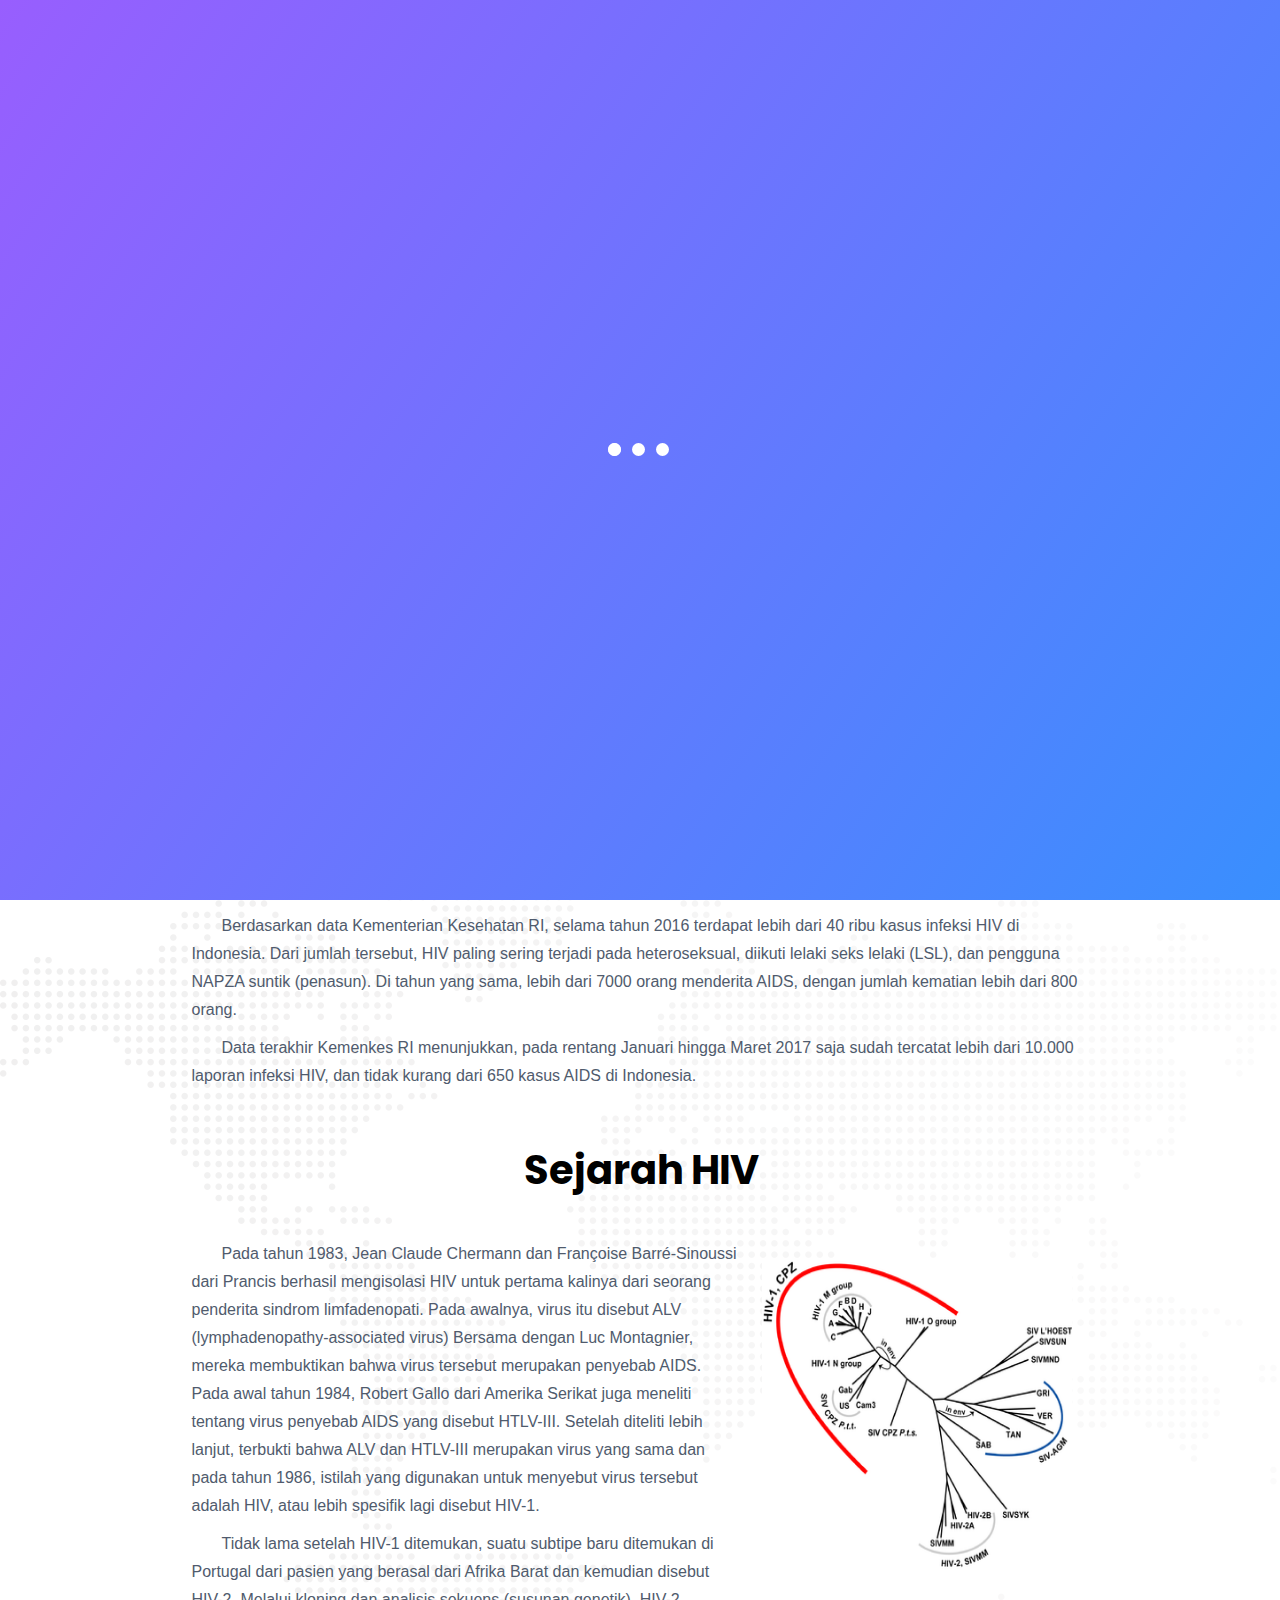
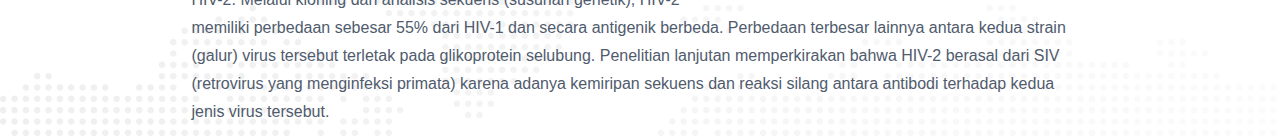
==== index-2.html @ 370ec23b "yo" ====
<!DOCTYPE html>
<html lang="en">

<head>
    <meta charset="UTF-8">
    <meta name="viewport" content="width=device-width, initial-scale=1.0">
    <meta http-equiv="X-UA-Compatible" content="ie=edge">
    <!-- fonts -->
    <link href="https://fonts.googleapis.com/css?family=Poppins&display=swap" rel="stylesheet">
    <link href="https://fonts.googleapis.com/css?family=Montserrat:500&display=swap" rel="stylesheet">
    <link href="https://fonts.googleapis.com/css?family=Montserrat:400&display=swap" rel="stylesheet">
    <link href="https://fonts.googleapis.com/css?family=Montserrat:450&display=swap" rel="stylesheet">
    <!-- css -->
    <link rel="stylesheet" href="css/navbar.css">
    <link rel="stylesheet" href="css/hiv.css">
    <link rel="stylesheet" href="css/animate.css">
    <link rel="stylesheet" href="css/aos.css">
    <link rel="stylesheet" href="https://cdnjs.cloudflare.com/ajax/libs/font-awesome/5.11.2/css/all.css">

    <title>AIDScare - HIV/AIDS</title>
</head>

<body>

    <!-- pageloader -->
    <div class="page-loader">
        <div class="lds-ellipsis">
            <div></div>
            <div></div>
            <div></div>
            <div></div>
        </div>
    </div>
    <!-- end pageloader -->

    <nav>
        <h4>AIDScare</h4>

        <div class="hamburger">
            <div class="line"></div>
            <div class="line"></div>
            <div class="line"></div>
        </div>

        <div class="nav-wrapper">

            <ul>
                <div class="nav-inside-wrapper"></div>
                <li><a href="index.html">Home</a></li>
                <li><a href="index-2.html" class="active">HIV</a></li>
                <li><a href="">Penularan</a></li>
                <li><a href="">Pencegahan</a></li>
                <li><a href="">Tentang</a></li>
                <li class="list-donate"><a href="" class="donate">Donate</a></li>
            </ul>
        </div>
    </nav>


    <!-- container -->


    <div class="container-f">
        <section class="pengertian">

            <h1>Apa itu HIV ?</h1>

            <div class="img-wrapper">
                <div class="ins-wrap">
                    <img src="img/hiv-icon.png">
                </div>
            </div>
            <div class="break"></div>

            
            <p class="indent">
                HIV (human immunodeficiency virus) adalah virus yang merusak sistem kekebalan tubuh, dengan menginfeksi
                dan menghancurkan sel CD4. Semakin banyak sel CD4 yang dihancurkan, kekebalan tubuh akan semakin lemah,
                sehingga rentan diserang berbagai penyakit.
            </p>
            <p>
                Infeksi HIV yang tidak segera ditangani akan berkembang menjadi kondisi serius yang disebut AIDS
                (Acquired Immune Deficiency Syndrome). AIDS adalah stadium akhir dari infeksi virus HIV. Pada tahap ini,
                kemampuan tubuh untuk melawan infeksi sudah hilang sepenuhnya.
            </p>
            <p>
                Sampai saat ini belum ada obat untuk menangani HIV dan AIDS. Akan tetapi, ada obat untuk memperlambat
                perkembangan penyakit tersebut, dan dapat meningkatkan harapan hidup penderita.
            </p>

            <p class="boldr">Tipe HIV</p>

            <p class="indent">
                Virus HIV terbagi menjadi 2 tipe utama, yaitu HIV-1 dan HIV-2. Masing-masing tipe terbagi lagi menjadi
                beberapa subtipe. Pada banyak kasus, infeksi HIV disebabkan oleh HIV-1, 90% di antaranya adalah HIV-1
                subtipe M. Sedangkan HIV-2 diketahui hanya menyerang sebagian kecil individu, terutama di Afrika Barat.
                Infeksi HIV dapat disebabkan oleh lebih dari 1 subtipe virus, terutama bila seseorang tertular lebih
                dari 1 orang. Kondisi ini disebut dengan superinfeksi. Meski kondisi ini hanya terjadi kurang dari 4%
                penderita HIV, risiko superinfeksi cukup tinggi pada 3 tahun pertama setelah terinfeksi.
            </p>

            <p class="boldr">HIV dan AIDS di Indonesia</p>

            <p class="indent">
                Berdasarkan data Kementerian Kesehatan RI, selama tahun 2016 terdapat lebih dari 40 ribu kasus infeksi
                HIV di Indonesia. Dari jumlah tersebut, HIV paling sering terjadi pada heteroseksual, diikuti lelaki
                seks lelaki (LSL), dan pengguna NAPZA suntik (penasun). Di tahun yang sama, lebih dari 7000 orang
                menderita AIDS, dengan jumlah kematian lebih dari 800 orang.
            </p>
            <p class="indent">
                Data terakhir Kemenkes RI menunjukkan, pada rentang Januari hingga Maret 2017 saja sudah tercatat lebih
                dari 10.000 laporan infeksi HIV, dan tidak kurang dari 650 kasus AIDS di Indonesia.
            </p>

            <!-- part 2 -->

            <h1>Sejarah HIV</h1>

            <div class="img-wrapper">
                <div class="ins-wrap">
                    <img src="img/hiv2-icon.png">
                </div>
            </div>
            <div class="break"></div>

            <p class="indent">
                Pada tahun 1983, Jean Claude Chermann dan Françoise Barré-Sinoussi dari Prancis berhasil mengisolasi HIV
                untuk pertama kalinya dari seorang penderita sindrom limfadenopati. Pada awalnya, virus itu disebut
                ALV (lymphadenopathy-associated virus) Bersama dengan Luc Montagnier, mereka membuktikan bahwa virus
                tersebut merupakan penyebab AIDS. Pada awal tahun 1984, Robert Gallo dari Amerika Serikat juga
                meneliti tentang virus penyebab AIDS yang disebut HTLV-III. Setelah diteliti lebih lanjut,
                terbukti bahwa ALV dan HTLV-III merupakan virus yang sama dan pada tahun 1986, istilah yang digunakan
                untuk menyebut virus tersebut adalah HIV, atau lebih spesifik lagi disebut HIV-1.
            </p>

            <p class="indent">
                Tidak lama setelah HIV-1 ditemukan, suatu subtipe baru ditemukan di Portugal dari pasien yang berasal
                dari Afrika Barat dan kemudian disebut HIV-2. Melalui kloning dan analisis sekuens (susunan genetik),
                HIV-2 memiliki perbedaan sebesar 55% dari HIV-1 dan secara antigenik berbeda. Perbedaan terbesar
                lainnya antara kedua strain (galur) virus tersebut terletak pada glikoprotein selubung. Penelitian
                lanjutan memperkirakan bahwa HIV-2 berasal dari SIV (retrovirus yang menginfeksi primata) karena adanya
                kemiripan sekuens dan reaksi silang antara antibodi terhadap kedua jenis virus tersebut.
            </p>

        </section>
    </div>

    <!-- end of container -->




    <script src="https://code.jquery.com/jquery-3.4.1.js"
        integrity="sha256-WpOohJOqMqqyKL9FccASB9O0KwACQJpFTUBLTYOVvVU=" crossorigin="anonymous"></script>
    <!--  michalsnik github animation-->
    <script src="js/aos.js"></script>
    <!-- end michalsnik github animation -->
    <script src="js/script.js"></script>
    <!-- MY JS -->
    <script src="js/navbar.js"></script>
    <script>
        imageload('img', 2, function () {
        });

    </script>

</body>

</html>
---- css/navbar.css ----
/* http://meyerweb.com/eric/tools/css/reset/ 
   v2.0 | 20110126
   License: none (public domain)
*/
html,
body,
div,
span,
applet,
object,
iframe,
h1,
h2,
h3,
h4,
h5,
h6,
p,
blockquote,
pre,
a,
abbr,
acronym,
address,
big,
cite,
code,
del,
dfn,
em,
img,
ins,
kbd,
q,
s,
samp,
small,
strike,
strong,
sub,
sup,
tt,
var,
b,
u,
i,
center,
dl,
dt,
dd,
ol,
ul,
li,
fieldset,
form,
label,
legend,
table,
caption,
tbody,
tfoot,
thead,
tr,
th,
td,
article,
aside,
canvas,
details,
embed,
figure,
figcaption,
footer,
header,
hgroup,
menu,
nav,
output,
ruby,
section,
summary,
time,
mark,
audio,
video {
  margin: 0;
  padding: 0;
  border: 0;
  font-size: 100%;
  font: inherit;
  vertical-align: baseline;
}

/* HTML5 display-role reset for older browsers */
article,
aside,
details,
figcaption,
figure,
footer,
header,
hgroup,
menu,
nav,
section {
  display: block;
}

body {
  line-height: 1;
}

ol,
ul {
  list-style: none;
}

blockquote,
q {
  quotes: none;
}

blockquote:before,
blockquote:after,
q:before,
q:after {
  content: '';
  content: none;
}

table {
  border-collapse: collapse;
  border-spacing: 0;
}

* {
  -webkit-box-sizing: border-box;
          box-sizing: border-box;
}

body {
  width: 100vw;
  height: 100%;
  overflow-x: hidden;
}

nav {
  position: relative;
  overflow: hidden;
  padding: 0 100px;
  width: 100%;
  height: 60px;
  -webkit-box-shadow: 0px 1px 4px 4px rgba(0, 0, 0, 0.2);
          box-shadow: 0px 1px 4px 4px rgba(0, 0, 0, 0.2);
  background: linear-gradient(120deg, #9253ff, #418BFE);
  z-index: 1;
}

nav h4 {
  display: inline-block;
  float: left;
  height: 100%;
  width: auto;
  padding: 0 50px;
  color: #2C3E50;
  font-family: Poppins, sans-serif;
  font-size: 20px;
  font-weight: 700;
  line-height: 60px;
  position: relative;
}

nav h4::after {
  content: '';
  position: absolute;
  background-color: rgba(255, 255, 255, 0.5);
  right: 0px;
  top: 10px;
  bottom: 10px;
  width: 1px;
}

nav ul {
  display: inline-block;
  width: auto;
  float: right;
  height: 100%;
  overflow: hidden;
}

nav ul li {
  list-style: none;
  display: inline-block;
  width: auto;
  height: 100%;
  padding: 0 22.5px;
  margin-right: 5px;
}

nav ul li a {
  position: relative;
  display: block;
  text-decoration: none;
  line-height: 60px;
  text-align: center;
  font-family: 'Poppins', sans-serif;
  font-size: 16.2px;
  font-weight: 500;
  line-height: 60px;
  color: rgba(248, 248, 255, 0.99);
}

nav ul li a.donate {
  background: -webkit-gradient(linear, left top, right top, from(#AA0FE7), to(#3819AC));
  background: linear-gradient(90deg, #AA0FE7, #3819AC);
  width: 120px;
  height: 45px;
  line-height: 45px;
  border-radius: 30px;
}

nav ul li.list-donate:hover a.donate {
  background: -webkit-gradient(linear, left top, right top, from(#AA0FE7), color-stop(#a10ddb), to(#8e09c2));
  background: linear-gradient(90deg, #AA0FE7, #a10ddb, #8e09c2);
}

nav ul li:hover a:not(.donate)::after {
  content: '';
  position: absolute;
  bottom: 10px;
  left: 50%;
  -webkit-transform: translateX(-50%);
          transform: translateX(-50%);
  width: 10px;
  height: 1px;
  border-bottom: 2px dotted white;
}

nav ul li a.active::after {
  content: '';
  position: absolute;
  bottom: 10px;
  left: 50%;
  -webkit-transform: translateX(-50%);
          transform: translateX(-50%);
  width: 10px;
  height: 1px;
  border-bottom: 2px dotted white;
}

.hamburger {
  display: none;
}

@media (max-width: 1183px) {
  nav {
    padding: 0 3%;
  }
  nav ul {
    margin-right: 3%;
  }
  nav ul li {
    margin-right: 0px;
  }
}

@media (max-width: 1014px) {
  nav {
    padding: 0 1%;
  }
  nav ul {
    margin-right: 1%;
  }
}

@media (max-width: 960px) {
  nav {
    padding: 0 5%;
    overflow: visible;
    position: static;
  }
  nav .nav-wrapper {
    z-index: 1;
    -webkit-transition: 1s;
    transition: 1s;
    position: fixed;
    top: 0px;
    bottom: 0px;
    right: 0px;
    left: 100%;
    background-color: white;
  }
  nav .nav-inside-wrapper {
    z-index: 1;
    -webkit-transition: 1s;
    transition: 1s;
    position: fixed;
    top: 0px;
    bottom: 0px;
    right: 0px;
    left: 0px;
    background-color: white;
  }
  nav ul {
    overflow: visible;
    margin-right: 0px;
    padding: 0px;
    background-color: white;
    height: auto;
    left: 0px;
    right: 0px;
    top: 50%;
    padding-bottom: 10px;
    -webkit-transform: translateY(-50%);
            transform: translateY(-50%);
    position: absolute;
  }
  nav ul li {
    display: block;
    margin-right: 0px;
    padding: 0px;
  }
  nav ul li a {
    color: black;
  }
  nav ul li:hover a:not(.donate)::after {
    content: '';
    position: absolute;
    bottom: 10px;
    left: 50%;
    -webkit-transform: translateX(-50%);
            transform: translateX(-50%);
    width: 10px;
    height: 1px;
    border-bottom: 2px dotted black;
  }
  .list-donate {
    display: block;
    text-align: center;
  }
  .list-donate a {
    text-align: center;
    margin: auto;
    color: white;
  }
  /* hamburger */
  .hamburger {
    display: block;
    width: 50px;
    height: 50px;
    border: 0px solid white;
    position: absolute;
    z-index: 2;
    right: 10px;
    top: 5px;
    cursor: pointer;
    -webkit-transition: 0s;
    transition: 0s;
    opacity: 1;
  }
  .hamburger .line {
    display: block;
    width: 50%;
    height: 1px;
    background-color: rgba(90, 90, 90, 0.9);
    margin-top: 7px;
    margin-left: auto;
    margin-right: auto;
    position: absolute;
    left: 25%;
    -webkit-transition: 1s;
    -webkit-transition: 0.5s;
    transition: 0.5s;
  }
  .line:first-of-type {
    top: 7px;
  }
  .line:nth-of-type(2) {
    opacity: 1;
    -webkit-transition: 1s;
    transition: 1s;
    top: 15px;
  }
  .line:last-of-type {
    top: 24px;
  }
}

@media (max-width: 500px) {
  .hamburger {
    right: 5px;
  }
  nav {
    padding: 0px;
  }
  nav h4 {
    padding-left: 0px;
    margin-left: 15px;
  }
  nav h4::after {
    content: '';
    display: none;
  }
}

.page-loader {
  position: fixed;
  z-index: 3;
  left: 0px;
  right: 0px;
  top: 0px;
  bottom: 0px;
  background: linear-gradient(125deg, #985EFE, #398FFE);
}

.lds-ellipsis {
  display: inline-block;
  position: relative;
  width: 80px;
  height: 80px;
  position: absolute;
  top: 50%;
  left: 50%;
  -webkit-transform: translate(-50%, -50%);
          transform: translate(-50%, -50%);
}

.lds-ellipsis div {
  position: absolute;
  top: 33px;
  width: 13px;
  height: 13px;
  border-radius: 50%;
  background: #fff;
  -webkit-animation-timing-function: cubic-bezier(0, 1, 1, 0);
          animation-timing-function: cubic-bezier(0, 1, 1, 0);
}

.lds-ellipsis div:nth-child(1) {
  left: 8px;
  -webkit-animation: lds-ellipsis1 0.6s infinite;
          animation: lds-ellipsis1 0.6s infinite;
}

.lds-ellipsis div:nth-child(2) {
  left: 8px;
  -webkit-animation: lds-ellipsis2 0.6s infinite;
          animation: lds-ellipsis2 0.6s infinite;
}

.lds-ellipsis div:nth-child(3) {
  left: 32px;
  -webkit-animation: lds-ellipsis2 0.6s infinite;
          animation: lds-ellipsis2 0.6s infinite;
}

.lds-ellipsis div:nth-child(4) {
  left: 56px;
  -webkit-animation: lds-ellipsis3 0.6s infinite;
          animation: lds-ellipsis3 0.6s infinite;
}

@-webkit-keyframes lds-ellipsis1 {
  0% {
    -webkit-transform: scale(0);
            transform: scale(0);
  }
  100% {
    -webkit-transform: scale(1);
            transform: scale(1);
  }
}

@keyframes lds-ellipsis1 {
  0% {
    -webkit-transform: scale(0);
            transform: scale(0);
  }
  100% {
    -webkit-transform: scale(1);
            transform: scale(1);
  }
}

@-webkit-keyframes lds-ellipsis3 {
  0% {
    -webkit-transform: scale(1);
            transform: scale(1);
  }
  100% {
    -webkit-transform: scale(0);
            transform: scale(0);
  }
}

@keyframes lds-ellipsis3 {
  0% {
    -webkit-transform: scale(1);
            transform: scale(1);
  }
  100% {
    -webkit-transform: scale(0);
            transform: scale(0);
  }
}

@-webkit-keyframes lds-ellipsis2 {
  0% {
    -webkit-transform: translate(0, 0);
            transform: translate(0, 0);
  }
  100% {
    -webkit-transform: translate(24px, 0);
            transform: translate(24px, 0);
  }
}

@keyframes lds-ellipsis2 {
  0% {
    -webkit-transform: translate(0, 0);
            transform: translate(0, 0);
  }
  100% {
    -webkit-transform: translate(24px, 0);
            transform: translate(24px, 0);
  }
}
/*# sourceMappingURL=navbar.css.map */
---- css/hiv.css ----
.container-f {
  width: 100%;
  height: auto;
  background-image: url(../img/map.png);
  padding: 10px 15px;
  padding-top: 50px;
  margin-top: 50px;
  padding-left: 18px;
}

.container-f .pengertian {
  margin: auto;
  width: 900px;
  height: auto;
}

.container-f .img-wrapper:nth-of-type(odd) {
  float: right;
}

.container-f .img-wrapper:nth-of-type(even) {
  float: left;
}

.container-f .img-wrapper {
  width: 350px;
  height: 350px;
  position: relative;
  overflow: hidden;
  margin-bottom: 17px;
}

.container-f .img-wrapper img {
  position: absolute;
  display: block;
  width: 310px;
  height: 310px;
  left: 50%;
  top: 50%;
  -webkit-transform: translate(-50%, -50%);
          transform: translate(-50%, -50%);
}

.container-f .img-wrapper:last-of-type {
  padding-right: 30px;
}

.container-f .img-wrapper:last-of-type img {
  width: 300px;
  height: 300px;
}

.container-f h1 {
  font-family: 'Poppins', sans-serif;
  font-size: 40px;
  font-weight: 700;
  line-height: 60px;
  text-align: center;
  margin-bottom: 40px;
}

.container-f h1:last-of-type {
  margin-top: 50px;
}

.container-f p {
  font-family: 'Lucida Sans', 'Lucida Sans Regular', 'Lucida Grande', 'Lucida Sans Unicode', Geneva, Verdana, sans-serif;
  font-size: 16px;
  line-height: 28px;
  text-align: left;
  color: #505b6d;
  display: block;
  margin-top: 10px;
}

.container-f p:first-of-type {
  margin-top: 20px;
}

.container-f p.indent {
  text-indent: 30px;
}

.container-f p.boldr {
  margin: 40px 0 24px 0;
  font-size: 21px;
  font-weight: 600;
  font-family: 'Segoe UI', Tahoma, Geneva, Verdana, sans-serif;
  color: black;
}

@media (max-width: 958px) {
  .container-f {
    padding: 10px 0px;
  }
  .pengertian {
    padding-left: 15px;
    padding-right: 15px;
    width: 100% !important;
  }
}

@media (max-width: 744px) {
  .break {
    clear: both;
  }
  .img-wrapper,
  .img-wrapper img {
    margin: auto;
    float: none !important;
    width: 250px !important;
    height: 250px !important;
  }
}
/*# sourceMappingURL=hiv.css.map */
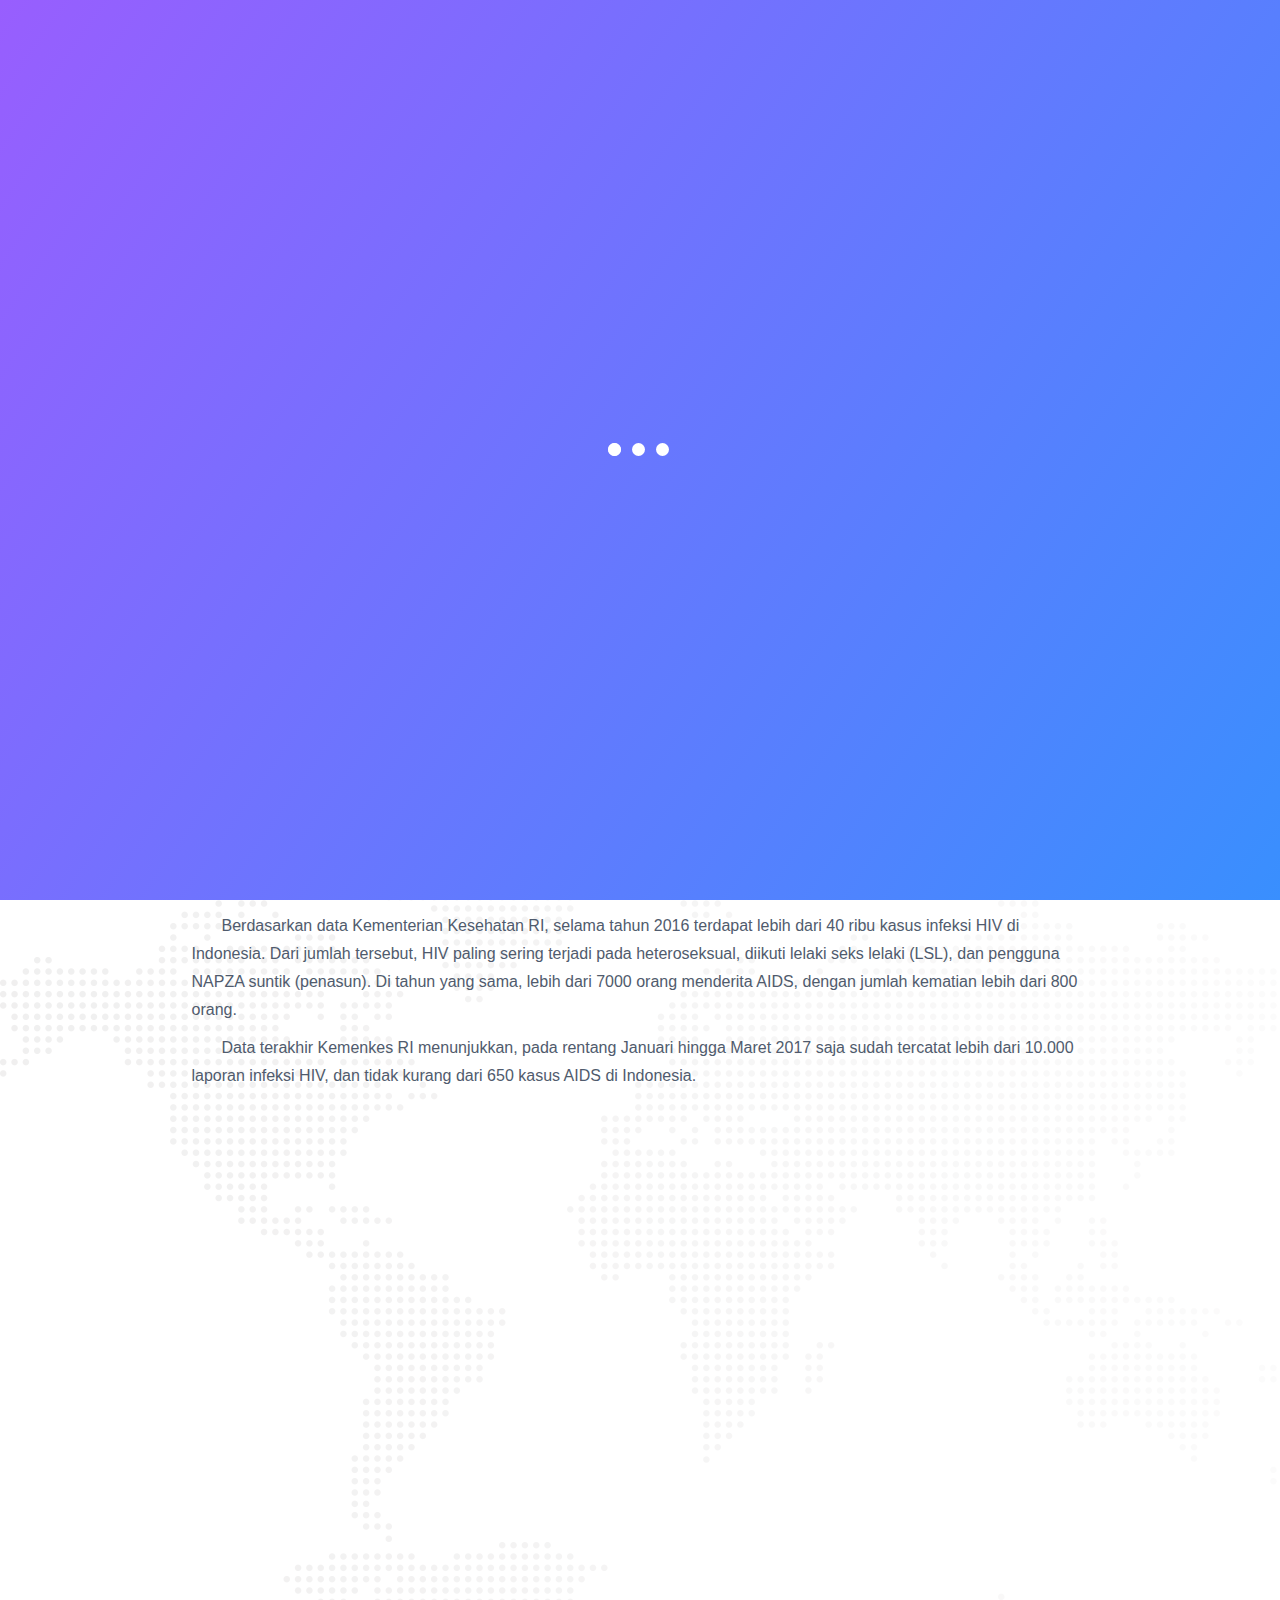
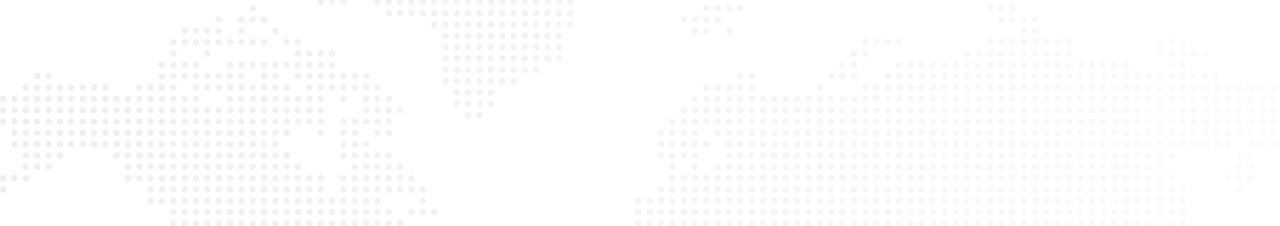
==== commit d98cb6e7: "pencegahan" ====
--- a/index-2.html
+++ b/index-2.html
@@ -49,7 +49,7 @@
                 <li><a href="index.html">Home</a></li>
                 <li><a href="index-2.html" class="active">HIV</a></li>
                 <li><a href="">Penularan</a></li>
-                <li><a href="">Pencegahan</a></li>
+                <li><a href="index-4.html">Pencegahan</a></li>
                 <li><a href="">Tentang</a></li>
                 <li class="list-donate"><a href="" class="donate">Donate</a></li>
             </ul>
@@ -63,84 +63,103 @@
     <div class="container-f">
         <section class="pengertian">
 
-            <h1>Apa itu HIV ?</h1>
+            <h1 class="whatishiv">Apa itu HIV ?</h1>
 
-            <div class="img-wrapper">
-                <div class="ins-wrap">
-                    <img src="img/hiv-icon.png">
+            <div class="scrollAnim">
+                <div class="img-wrapper">
+                    <div class="ins-wrap">
+                        <img src="img/hiv-icon.png">
+                    </div>
                 </div>
+                <div class="break"></div>
+
+
+                <p class="indent">
+                    HIV (human immunodeficiency virus) adalah virus yang merusak sistem kekebalan tubuh, dengan
+                    menginfeksi
+                    dan menghancurkan sel CD4. Semakin banyak sel CD4 yang dihancurkan, kekebalan tubuh akan semakin
+                    lemah,
+                    sehingga rentan diserang berbagai penyakit.
+                </p>
+                <p>
+                    Infeksi HIV yang tidak segera ditangani akan berkembang menjadi kondisi serius yang disebut AIDS
+                    (Acquired Immune Deficiency Syndrome). AIDS adalah stadium akhir dari infeksi virus HIV. Pada tahap
+                    ini,
+                    kemampuan tubuh untuk melawan infeksi sudah hilang sepenuhnya.
+                </p>
+                <p>
+                    Sampai saat ini belum ada obat untuk menangani HIV dan AIDS. Akan tetapi, ada obat untuk
+                    memperlambat
+                    perkembangan penyakit tersebut, dan dapat meningkatkan harapan hidup penderita.
+                </p>
+
+                <p class="boldr">Tipe HIV</p>
+
+                <p class="indent">
+                    Virus HIV terbagi menjadi 2 tipe utama, yaitu HIV-1 dan HIV-2. Masing-masing tipe terbagi lagi
+                    menjadi
+                    beberapa subtipe. Pada banyak kasus, infeksi HIV disebabkan oleh HIV-1, 90% di antaranya adalah
+                    HIV-1
+                    subtipe M. Sedangkan HIV-2 diketahui hanya menyerang sebagian kecil individu, terutama di Afrika
+                    Barat.
+                    Infeksi HIV dapat disebabkan oleh lebih dari 1 subtipe virus, terutama bila seseorang tertular lebih
+                    dari 1 orang. Kondisi ini disebut dengan superinfeksi. Meski kondisi ini hanya terjadi kurang dari
+                    4%
+                    penderita HIV, risiko superinfeksi cukup tinggi pada 3 tahun pertama setelah terinfeksi.
+                </p>
+
+                <p class="boldr">HIV dan AIDS di Indonesia</p>
+
+                <p class="indent">
+                    Berdasarkan data Kementerian Kesehatan RI, selama tahun 2016 terdapat lebih dari 40 ribu kasus
+                    infeksi
+                    HIV di Indonesia. Dari jumlah tersebut, HIV paling sering terjadi pada heteroseksual, diikuti lelaki
+                    seks lelaki (LSL), dan pengguna NAPZA suntik (penasun). Di tahun yang sama, lebih dari 7000 orang
+                    menderita AIDS, dengan jumlah kematian lebih dari 800 orang.
+                </p>
+                <p class="indent">
+                    Data terakhir Kemenkes RI menunjukkan, pada rentang Januari hingga Maret 2017 saja sudah tercatat
+                    lebih
+                    dari 10.000 laporan infeksi HIV, dan tidak kurang dari 650 kasus AIDS di Indonesia.
+                </p>
             </div>
-            <div class="break"></div>
-
-            
-            <p class="indent">
-                HIV (human immunodeficiency virus) adalah virus yang merusak sistem kekebalan tubuh, dengan menginfeksi
-                dan menghancurkan sel CD4. Semakin banyak sel CD4 yang dihancurkan, kekebalan tubuh akan semakin lemah,
-                sehingga rentan diserang berbagai penyakit.
-            </p>
-            <p>
-                Infeksi HIV yang tidak segera ditangani akan berkembang menjadi kondisi serius yang disebut AIDS
-                (Acquired Immune Deficiency Syndrome). AIDS adalah stadium akhir dari infeksi virus HIV. Pada tahap ini,
-                kemampuan tubuh untuk melawan infeksi sudah hilang sepenuhnya.
-            </p>
-            <p>
-                Sampai saat ini belum ada obat untuk menangani HIV dan AIDS. Akan tetapi, ada obat untuk memperlambat
-                perkembangan penyakit tersebut, dan dapat meningkatkan harapan hidup penderita.
-            </p>
-
-            <p class="boldr">Tipe HIV</p>
-
-            <p class="indent">
-                Virus HIV terbagi menjadi 2 tipe utama, yaitu HIV-1 dan HIV-2. Masing-masing tipe terbagi lagi menjadi
-                beberapa subtipe. Pada banyak kasus, infeksi HIV disebabkan oleh HIV-1, 90% di antaranya adalah HIV-1
-                subtipe M. Sedangkan HIV-2 diketahui hanya menyerang sebagian kecil individu, terutama di Afrika Barat.
-                Infeksi HIV dapat disebabkan oleh lebih dari 1 subtipe virus, terutama bila seseorang tertular lebih
-                dari 1 orang. Kondisi ini disebut dengan superinfeksi. Meski kondisi ini hanya terjadi kurang dari 4%
-                penderita HIV, risiko superinfeksi cukup tinggi pada 3 tahun pertama setelah terinfeksi.
-            </p>
-
-            <p class="boldr">HIV dan AIDS di Indonesia</p>
-
-            <p class="indent">
-                Berdasarkan data Kementerian Kesehatan RI, selama tahun 2016 terdapat lebih dari 40 ribu kasus infeksi
-                HIV di Indonesia. Dari jumlah tersebut, HIV paling sering terjadi pada heteroseksual, diikuti lelaki
-                seks lelaki (LSL), dan pengguna NAPZA suntik (penasun). Di tahun yang sama, lebih dari 7000 orang
-                menderita AIDS, dengan jumlah kematian lebih dari 800 orang.
-            </p>
-            <p class="indent">
-                Data terakhir Kemenkes RI menunjukkan, pada rentang Januari hingga Maret 2017 saja sudah tercatat lebih
-                dari 10.000 laporan infeksi HIV, dan tidak kurang dari 650 kasus AIDS di Indonesia.
-            </p>
 
             <!-- part 2 -->
 
-            <h1>Sejarah HIV</h1>
+            <h1 data-aos="fade-up" data-aos-duration="1000">Sejarah HIV</h1>
 
-            <div class="img-wrapper">
-                <div class="ins-wrap">
-                    <img src="img/hiv2-icon.png">
+            <div data-aos="fade-up" data-aos-duration="1000" data-aos-delay="500">
+                <div class="img-wrapper">
+                    <div class="ins-wrap">
+                        <img src="img/hiv2-icon.png">
+                    </div>
                 </div>
+                <div class="break"></div>
+
+                <p class="indent">
+                    Pada tahun 1983, Jean Claude Chermann dan Françoise Barré-Sinoussi dari Prancis berhasil mengisolasi
+                    HIV
+                    untuk pertama kalinya dari seorang penderita sindrom limfadenopati. Pada awalnya, virus itu disebut
+                    ALV (lymphadenopathy-associated virus) Bersama dengan Luc Montagnier, mereka membuktikan bahwa virus
+                    tersebut merupakan penyebab AIDS. Pada awal tahun 1984, Robert Gallo dari Amerika Serikat juga
+                    meneliti tentang virus penyebab AIDS yang disebut HTLV-III. Setelah diteliti lebih lanjut,
+                    terbukti bahwa ALV dan HTLV-III merupakan virus yang sama dan pada tahun 1986, istilah yang
+                    digunakan
+                    untuk menyebut virus tersebut adalah HIV, atau lebih spesifik lagi disebut HIV-1.
+                </p>
+
+                <p class="indent">
+                    Tidak lama setelah HIV-1 ditemukan, suatu subtipe baru ditemukan di Portugal dari pasien yang
+                    berasal
+                    dari Afrika Barat dan kemudian disebut HIV-2. Melalui kloning dan analisis sekuens (susunan
+                    genetik),
+                    HIV-2 memiliki perbedaan sebesar 55% dari HIV-1 dan secara antigenik berbeda. Perbedaan terbesar
+                    lainnya antara kedua strain (galur) virus tersebut terletak pada glikoprotein selubung. Penelitian
+                    lanjutan memperkirakan bahwa HIV-2 berasal dari SIV (retrovirus yang menginfeksi primata) karena
+                    adanya
+                    kemiripan sekuens dan reaksi silang antara antibodi terhadap kedua jenis virus tersebut.
+                </p>
             </div>
-            <div class="break"></div>
-
-            <p class="indent">
-                Pada tahun 1983, Jean Claude Chermann dan Françoise Barré-Sinoussi dari Prancis berhasil mengisolasi HIV
-                untuk pertama kalinya dari seorang penderita sindrom limfadenopati. Pada awalnya, virus itu disebut
-                ALV (lymphadenopathy-associated virus) Bersama dengan Luc Montagnier, mereka membuktikan bahwa virus
-                tersebut merupakan penyebab AIDS. Pada awal tahun 1984, Robert Gallo dari Amerika Serikat juga
-                meneliti tentang virus penyebab AIDS yang disebut HTLV-III. Setelah diteliti lebih lanjut,
-                terbukti bahwa ALV dan HTLV-III merupakan virus yang sama dan pada tahun 1986, istilah yang digunakan
-                untuk menyebut virus tersebut adalah HIV, atau lebih spesifik lagi disebut HIV-1.
-            </p>
-
-            <p class="indent">
-                Tidak lama setelah HIV-1 ditemukan, suatu subtipe baru ditemukan di Portugal dari pasien yang berasal
-                dari Afrika Barat dan kemudian disebut HIV-2. Melalui kloning dan analisis sekuens (susunan genetik),
-                HIV-2 memiliki perbedaan sebesar 55% dari HIV-1 dan secara antigenik berbeda. Perbedaan terbesar
-                lainnya antara kedua strain (galur) virus tersebut terletak pada glikoprotein selubung. Penelitian
-                lanjutan memperkirakan bahwa HIV-2 berasal dari SIV (retrovirus yang menginfeksi primata) karena adanya
-                kemiripan sekuens dan reaksi silang antara antibodi terhadap kedua jenis virus tersebut.
-            </p>
 
         </section>
     </div>
@@ -160,8 +179,13 @@
     <script src="js/navbar.js"></script>
     <script>
         imageload('img', 2, function () {
+            $('.whatishiv').addClass('animated fadeInUp delay-1s');
+            $('.scrollAnim').addClass('animated fadeInUp');
+            $('.scrollAnim').css('animation-delay' , '1.2s');
+            $('.scrollAnim').css('animation-duration', '1.2s');
         });
 
+        AOS.init();
     </script>
 
 </body>
--- a/css/hiv.css
+++ b/css/hiv.css
@@ -3,6 +3,7 @@
   height: auto;
   background-image: url(../img/map.png);
   padding: 10px 15px;
+  padding-bottom: 100px;
   padding-top: 50px;
   margin-top: 50px;
   padding-left: 18px;
@@ -93,6 +94,7 @@
 @media (max-width: 958px) {
   .container-f {
     padding: 10px 0px;
+    padding-bottom: 50px;
   }
   .pengertian {
     padding-left: 15px;
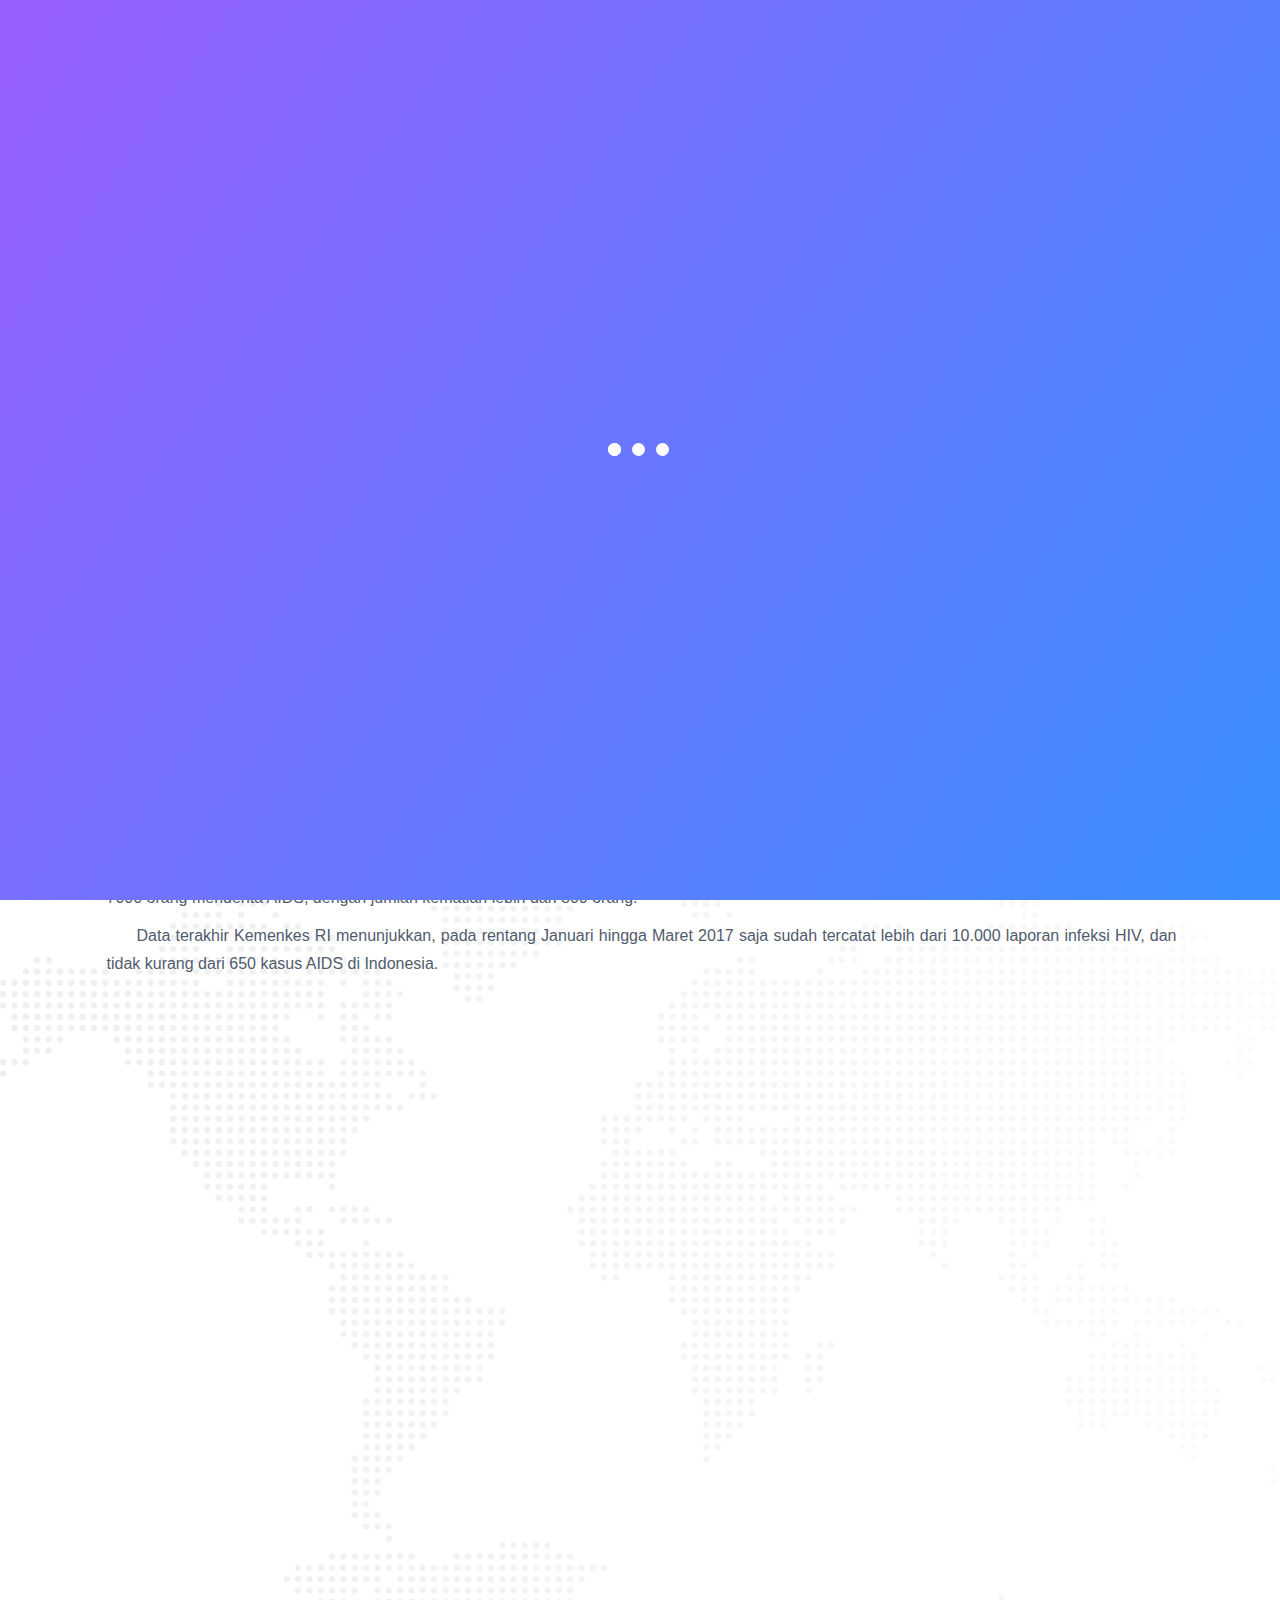
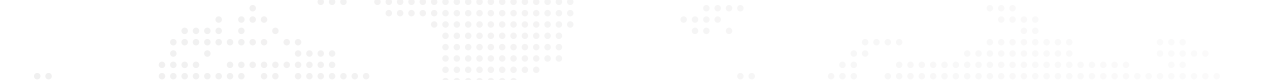
==== commit 23a9f391: "tentang page" ====
--- a/index-2.html
+++ b/index-2.html
@@ -10,6 +10,7 @@
     <link href="https://fonts.googleapis.com/css?family=Montserrat:500&display=swap" rel="stylesheet">
     <link href="https://fonts.googleapis.com/css?family=Montserrat:400&display=swap" rel="stylesheet">
     <link href="https://fonts.googleapis.com/css?family=Montserrat:450&display=swap" rel="stylesheet">
+    <link rel="stylesheet" href="css/akrobat.css">
     <!-- css -->
     <link rel="stylesheet" href="css/navbar.css">
     <link rel="stylesheet" href="css/hiv.css">
@@ -48,9 +49,9 @@
                 <div class="nav-inside-wrapper"></div>
                 <li><a href="index.html">Home</a></li>
                 <li><a href="index-2.html" class="active">HIV</a></li>
-                <li><a href="">Penularan</a></li>
+                <li><a href="index-3.html">Penularan</a></li>
                 <li><a href="index-4.html">Pencegahan</a></li>
-                <li><a href="">Tentang</a></li>
+                <li><a href="index-5.html">Tentang</a></li>
                 <li class="list-donate"><a href="" class="donate">Donate</a></li>
             </ul>
         </div>
--- a/css/akrobat.css
+++ b/css/akrobat.css
@@ -0,0 +1,56 @@
+/* #### Generated By: http://www.cufonfonts.com #### */
+
+@font-face {
+font-family: 'Akrobat Regular';
+font-style: normal;
+font-weight: normal;
+src: local('Akrobat Regular'), url('../web_fonts/Akrobat-Regular.woff') format('woff');
+}
+
+
+@font-face {
+font-family: 'Akrobat Light';
+font-style: normal;
+font-weight: normal;
+src: local('Akrobat Light'), url('../web_fonts/Akrobat-Light.woff') format('woff');
+}
+
+
+@font-face {
+font-family: 'Akrobat ExtraLight';
+font-style: normal;
+font-weight: normal;
+src: local('Akrobat ExtraLight'), url('../web_fonts/Akrobat-ExtraLight.woff') format('woff');
+}
+
+
+@font-face {
+font-family: 'Akrobat SemiBold';
+font-style: normal;
+font-weight: normal;
+src: local('Akrobat SemiBold'), url('../web_fonts/Akrobat-SemiBold.woff') format('woff');
+}
+
+
+@font-face {
+font-family: 'Akrobat Bold';
+font-style: normal;
+font-weight: normal;
+src: local('Akrobat Bold'), url('../web_fonts/Akrobat-Bold.woff') format('woff');
+}
+
+
+@font-face {
+font-family: 'Akrobat ExtraBold Regular';
+font-style: normal;
+font-weight: normal;
+src: local('Akrobat ExtraBold Regular'), url('../web_fonts/akrobat-extrabold-webfont.woff') format('woff');
+}
+
+
+@font-face {
+font-family: 'Akrobat Black';
+font-style: normal;
+font-weight: normal;
+src: local('Akrobat Black'), url('../web_fonts/Akrobat-Black.woff') format('woff');
+}--- a/css/navbar.css
+++ b/css/navbar.css
@@ -152,7 +152,7 @@
   height: 60px;
   -webkit-box-shadow: 0px 1px 4px 4px rgba(0, 0, 0, 0.2);
           box-shadow: 0px 1px 4px 4px rgba(0, 0, 0, 0.2);
-  background: linear-gradient(120deg, #9253ff, #418BFE);
+  background: linear-gradient(240deg, #3D37BE, #05D1DD);
   z-index: 1;
 }
 
@@ -162,22 +162,12 @@
   height: 100%;
   width: auto;
   padding: 0 50px;
-  color: #2C3E50;
+  color: white;
   font-family: Poppins, sans-serif;
   font-size: 20px;
   font-weight: 700;
   line-height: 60px;
   position: relative;
-}
-
-nav h4::after {
-  content: '';
-  position: absolute;
-  background-color: rgba(255, 255, 255, 0.5);
-  right: 0px;
-  top: 10px;
-  bottom: 10px;
-  width: 1px;
 }
 
 nav ul {
@@ -211,20 +201,16 @@
 }
 
 nav ul li a.donate {
-  background: -webkit-gradient(linear, left top, right top, from(#AA0FE7), to(#3819AC));
-  background: linear-gradient(90deg, #AA0FE7, #3819AC);
+  background: linear-gradient(100deg, #0fa3e7, #3819AC);
   width: 120px;
   height: 45px;
   line-height: 45px;
   border-radius: 30px;
 }
 
-nav ul li.list-donate:hover a.donate {
-  background: -webkit-gradient(linear, left top, right top, from(#AA0FE7), color-stop(#a10ddb), to(#8e09c2));
-  background: linear-gradient(90deg, #AA0FE7, #a10ddb, #8e09c2);
-}
-
-nav ul li:hover a:not(.donate)::after {
+nav ul li a:not(.donate)::after {
+  -webkit-transition: opacity 0.4s;
+  transition: opacity 0.4s;
   content: '';
   position: absolute;
   bottom: 10px;
@@ -234,9 +220,19 @@
   width: 10px;
   height: 1px;
   border-bottom: 2px dotted white;
+  opacity: 0;
+}
+
+nav ul li.list-donate:hover a.donate {
+  background: linear-gradient(240deg, #0fa3e7, #3819AC);
+}
+
+nav ul li:hover a:not(.donate)::after {
+  opacity: 1;
 }
 
 nav ul li a.active::after {
+  opacity: 1;
   content: '';
   position: absolute;
   bottom: 10px;
@@ -277,7 +273,13 @@
   nav {
     padding: 0 5%;
     overflow: visible;
-    position: static;
+    position: relative;
+  }
+  nav h4 {
+    position: absolute;
+    left: 50%;
+    -webkit-transform: translateX(-50%);
+            transform: translateX(-50%);
   }
   nav .nav-wrapper {
     z-index: 1;
@@ -362,7 +364,7 @@
     display: block;
     width: 50%;
     height: 1px;
-    background-color: rgba(90, 90, 90, 0.9);
+    background-color: rgba(255, 255, 255, 0.9);
     margin-top: 7px;
     margin-left: auto;
     margin-right: auto;
--- a/css/hiv.css
+++ b/css/hiv.css
@@ -11,7 +11,7 @@
 
 .container-f .pengertian {
   margin: auto;
-  width: 900px;
+  width: 1070px;
   height: auto;
 }
 
@@ -52,24 +52,25 @@
 }
 
 .container-f h1 {
-  font-family: 'Poppins',+  font-family: 'Akrobat Light',  sans-serif;
   font-size: 40px;
   font-weight: 700;
   line-height: 60px;
   text-align: center;
   margin-bottom: 40px;
+  color: #2186CE;
 }
 
 .container-f h1:last-of-type {
-  margin-top: 50px;
+  margin-top: 100px;
 }
 
 .container-f p {
   font-family: 'Lucida Sans', 'Lucida Sans Regular', 'Lucida Grande', 'Lucida Sans Unicode', Geneva, Verdana, sans-serif;
   font-size: 16px;
   line-height: 28px;
-  text-align: left;
+  text-align: justify;
   color: #505b6d;
   display: block;
   margin-top: 10px;
@@ -91,7 +92,7 @@
   color: black;
 }
 
-@media (max-width: 958px) {
+@media (max-width: 1156px) {
   .container-f {
     padding: 10px 0px;
     padding-bottom: 50px;
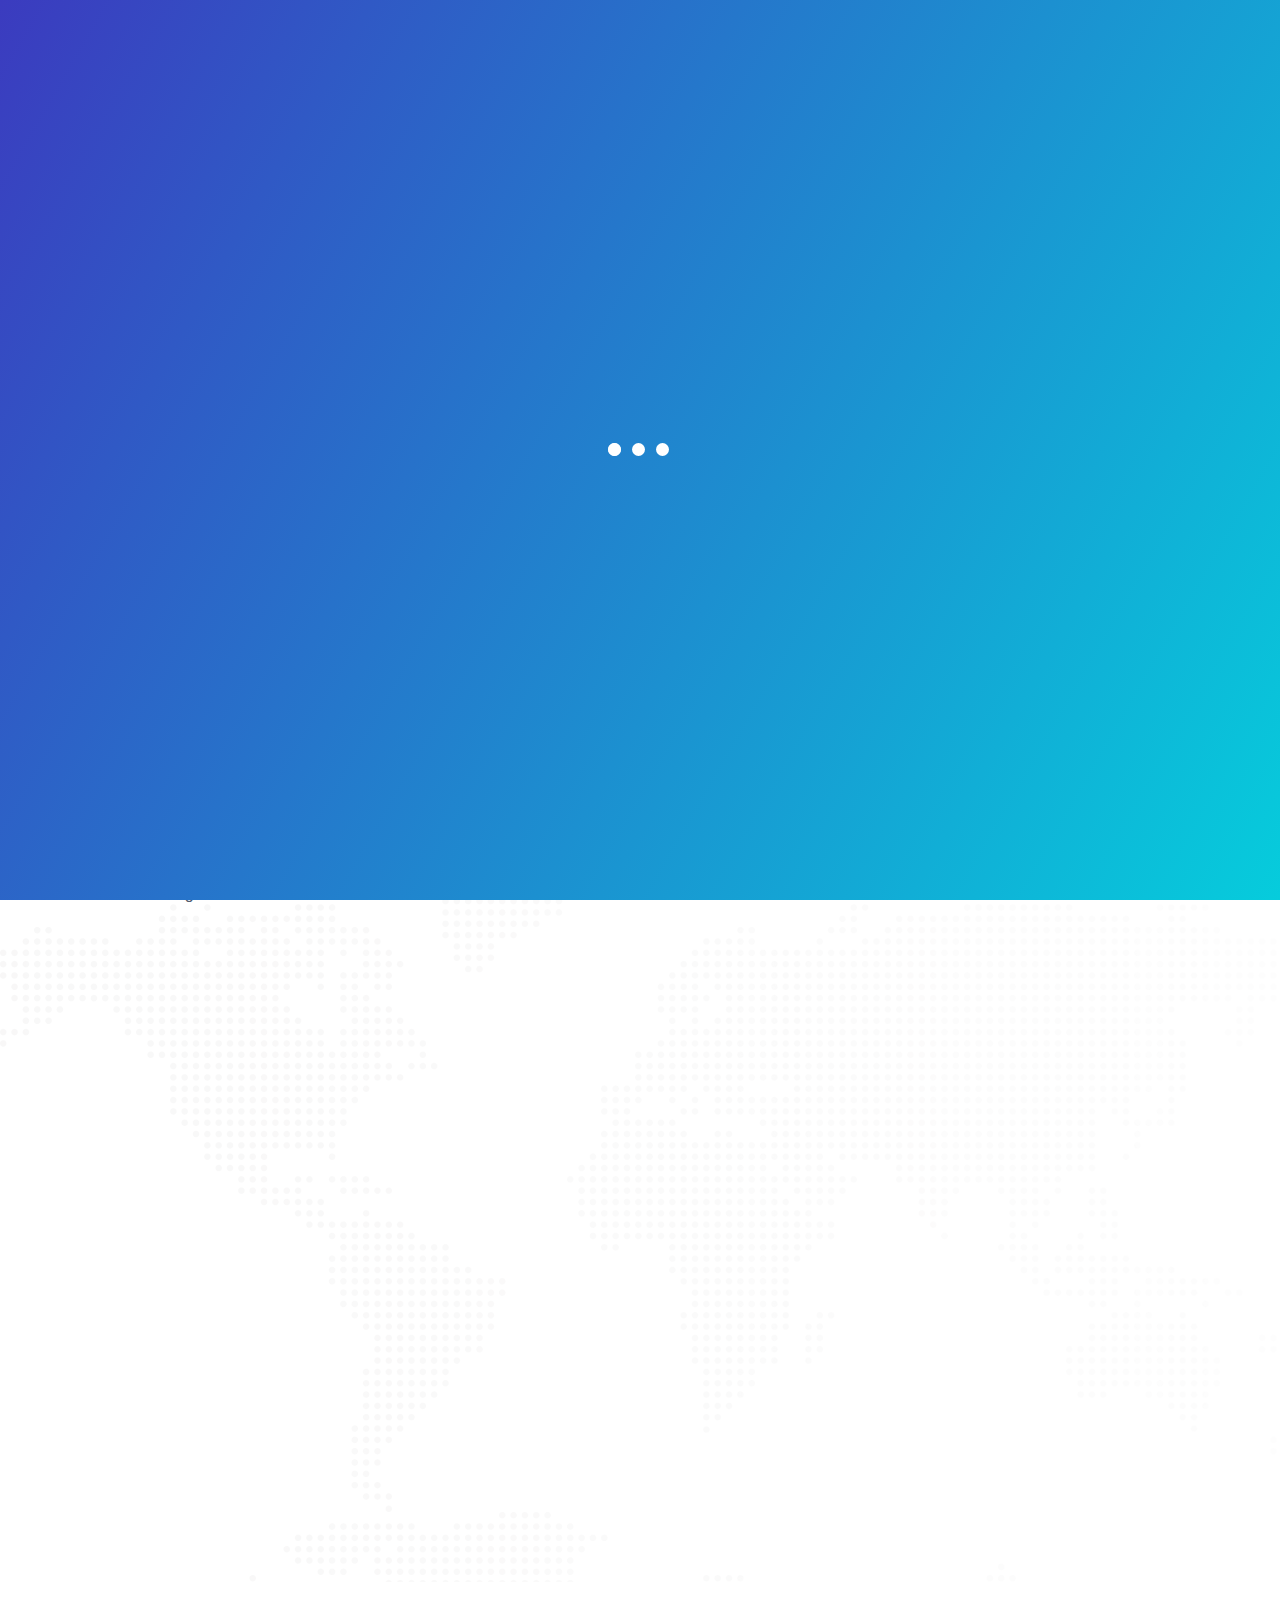
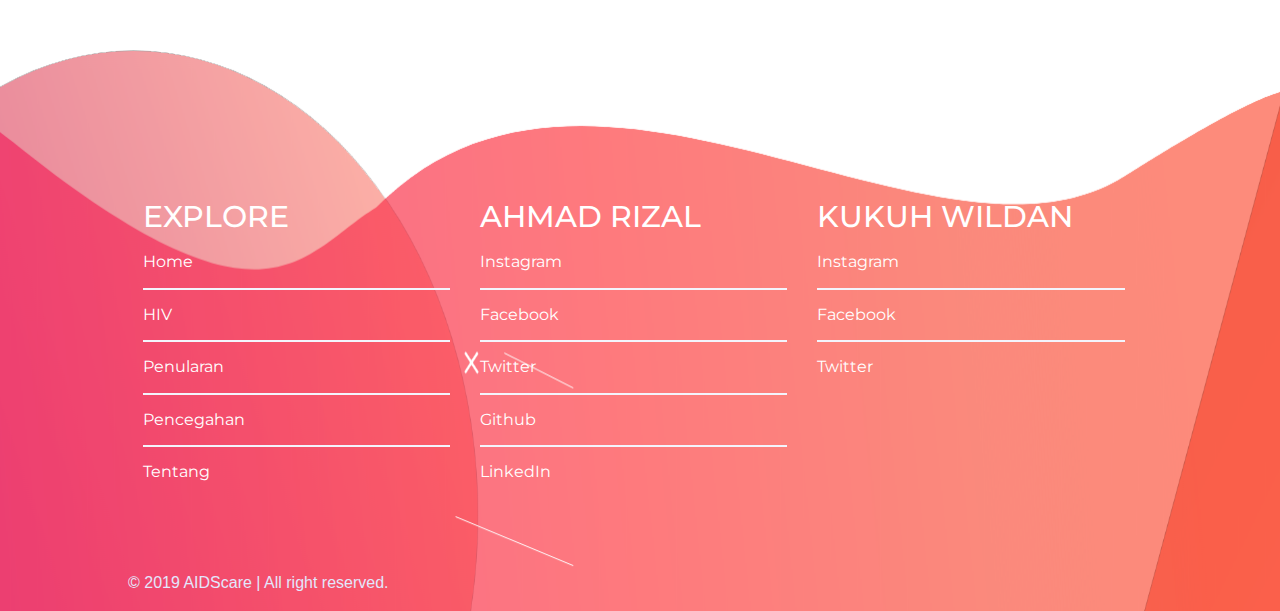
==== commit f2ed740f: "kurang titik" ====
--- a/index-2.html
+++ b/index-2.html
@@ -35,7 +35,7 @@
     <!-- end pageloader -->
 
     <nav>
-        <h4>AIDScare</h4>
+        <h4> <a href="index.html">AIDScare </a></h4>
 
         <div class="hamburger">
             <div class="line"></div>
@@ -52,11 +52,30 @@
                 <li><a href="index-3.html">Penularan</a></li>
                 <li><a href="index-4.html">Pencegahan</a></li>
                 <li><a href="index-5.html">Tentang</a></li>
-                <li class="list-donate"><a href="" class="donate">Donate</a></li>
+                <li class="list-donate"><a href="" class="donate">Donasi</a></li>
             </ul>
         </div>
     </nav>
 
+
+    <div class="pop-up">
+        <div class="inside-pop-up">
+            <div class="header-pop-up">
+                <p>Donasi HIV</p>
+                <i class="fas fa-times closeup"></i>
+            </div>
+
+            <div class="content-pop">
+            </div>
+
+            <a href="http://yaids.com/donasi-bank-transfer/" class="donasi-btn">Donasi Sekarang</a>
+        </div>
+    </div>
+
+    <!-- scrollup navigation -->
+    <div class="scrup">
+        <i class="fas fa-chevron-up scup"></i>
+    </div>
 
     <!-- container -->
 
@@ -76,19 +95,19 @@
 
 
                 <p class="indent">
-                    HIV (human immunodeficiency virus) adalah virus yang merusak sistem kekebalan tubuh, dengan
+                    <b style="font-weight: bold;">HIV (human immunodeficiency virus)</b> adalah virus yang merusak sistem kekebalan tubuh, dengan
                     menginfeksi
                     dan menghancurkan sel CD4. Semakin banyak sel CD4 yang dihancurkan, kekebalan tubuh akan semakin
                     lemah,
                     sehingga rentan diserang berbagai penyakit.
                 </p>
-                <p>
+                <p class="indent">
                     Infeksi HIV yang tidak segera ditangani akan berkembang menjadi kondisi serius yang disebut AIDS
                     (Acquired Immune Deficiency Syndrome). AIDS adalah stadium akhir dari infeksi virus HIV. Pada tahap
                     ini,
                     kemampuan tubuh untuk melawan infeksi sudah hilang sepenuhnya.
                 </p>
-                <p>
+                <p class="indent">
                     Sampai saat ini belum ada obat untuk menangani HIV dan AIDS. Akan tetapi, ada obat untuk
                     memperlambat
                     perkembangan penyakit tersebut, dan dapat meningkatkan harapan hidup penderita.
@@ -130,7 +149,7 @@
             <h1 data-aos="fade-up" data-aos-duration="1000">Sejarah HIV</h1>
 
             <div data-aos="fade-up" data-aos-duration="1000" data-aos-delay="500">
-                <div class="img-wrapper">
+                <div class="img-wrapper kokam">
                     <div class="ins-wrap">
                         <img src="img/hiv2-icon.png">
                     </div>
@@ -166,6 +185,55 @@
     </div>
 
     <!-- end of container -->
+
+    <!-- footer -->
+    <footer>
+        <div class="side-side">
+            <ul>
+                <li>
+                    <h3>Explore</h3>
+                </li>
+                <li class="page-scroll"><a href="#home">Home</a></li>
+                <li class="page-scroll"><a href="#pahlawan">HIV</a></li>
+                <li class="page-scroll"><a href="#team">Penularan</a></li>
+                <li class="page-scroll"><a href="#team">Pencegahan</a></li>
+                <li class="page-scroll"><a href="#team">Tentang</a></li>
+            </ul>
+
+        </div>
+
+        <div class="side-side">
+            <ul>
+                <li>
+                    <h3>Ahmad Rizal</h3>
+                </li>
+                <li><a href="https://www.instagram.com/ahmad.khamdani2/">Instagram</a></li>
+                <li><a href="https://web.facebook.com/lexeto.farron">Facebook</a></li>
+                <li><a href="https://twitter.com/Rizal92183683">Twitter</a></li>
+                <li><a href="https://github.com/rizalord">Github</a></li>
+                <li><a href="https://www.linkedin.com/in/ahmad-khamdani-7a4815169/">LinkedIn</a></li>
+
+
+            </ul>
+
+        </div>
+
+        <div class="side-side">
+            <ul>
+                <li>
+                    <h3>Kukuh Wildan</h3>
+                </li>
+                <li><a href="https://www.instagram.com/kukuhwildan/">Instagram</a></li>
+                <li><a href="https://web.facebook.com/kuwildansyah.kuwildansyah">Facebook</a></li>
+                <li><a href="https://twitter.com/kukuhwildansyah">Twitter</a></li>
+
+            </ul>
+
+        </div>
+        <div class="break-left"></div>
+
+        <p class="copyright">&copy; 2019 AIDScare | All right reserved.</p>
+    </footer>
 
 
 
--- a/css/navbar.css
+++ b/css/navbar.css
@@ -135,7 +135,7 @@
 
 * {
   -webkit-box-sizing: border-box;
-          box-sizing: border-box;
+  box-sizing: border-box;
 }
 
 body {
@@ -145,13 +145,14 @@
 }
 
 nav {
-  position: relative;
+  position: fixed;
+  top: 0px;
   overflow: hidden;
   padding: 0 100px;
   width: 100%;
   height: 60px;
-  -webkit-box-shadow: 0px 1px 4px 4px rgba(0, 0, 0, 0.2);
-          box-shadow: 0px 1px 4px 4px rgba(0, 0, 0, 0.2);
+  -webkit-box-shadow: 0px 8px 16px rgba(0, 0, 0, 0.2);
+  box-shadow: 0px 8px 16px rgba(0, 0, 0, 0.2);
   background: linear-gradient(240deg, #3D37BE, #05D1DD);
   z-index: 1;
 }
@@ -170,6 +171,11 @@
   position: relative;
 }
 
+nav h4 a{
+  color: white;
+  text-decoration: none;
+}
+
 nav ul {
   display: inline-block;
   width: auto;
@@ -201,12 +207,43 @@
 }
 
 nav ul li a.donate {
-  background: linear-gradient(100deg, #0fa3e7, #3819AC);
+  background: #fff;
   width: 120px;
   height: 45px;
   line-height: 45px;
   border-radius: 30px;
-}
+
+  position: relative;
+  color: #3D37BE;
+}
+
+@media (max-width : 960px) {
+
+  .donate {
+    background: linear-gradient(90deg, #05D1DD, #3D37BE) !important;
+    color: white !important;
+  }
+
+}
+
+/* nav ul li a.donate::after {
+  opacity: 0;
+  -webkit-transition: opacity 0.4s;
+  transition: opacity 0.4s;
+  content: 'Donasi';
+  position: absolute;
+  left: 0px;
+  width: 120px;
+  height: 45px;
+  line-height: 45px;
+  background: #5f5fdd;
+  font-family: 'Poppins',
+ sans-serif;
+  font-size: 16.2px;
+  font-weight: 500;
+  border-radius: 30px;
+  color: white;
+} */
 
 nav ul li a:not(.donate)::after {
   -webkit-transition: opacity 0.4s;
@@ -216,7 +253,7 @@
   bottom: 10px;
   left: 50%;
   -webkit-transform: translateX(-50%);
-          transform: translateX(-50%);
+  transform: translateX(-50%);
   width: 10px;
   height: 1px;
   border-bottom: 2px dotted white;
@@ -224,8 +261,19 @@
 }
 
 nav ul li.list-donate:hover a.donate {
-  background: linear-gradient(240deg, #0fa3e7, #3819AC);
-}
+
+  background: #6565f1;
+  color: white;
+
+  -webkit-transition: 0.4s;
+  transition: background color 0.4s;
+}
+
+/* nav ul li.list-donate:hover a.donate::after {
+  opacity: 1;
+} */
+
+
 
 nav ul li:hover a:not(.donate)::after {
   opacity: 1;
@@ -238,7 +286,7 @@
   bottom: 10px;
   left: 50%;
   -webkit-transform: translateX(-50%);
-          transform: translateX(-50%);
+  transform: translateX(-50%);
   width: 10px;
   height: 1px;
   border-bottom: 2px dotted white;
@@ -252,9 +300,11 @@
   nav {
     padding: 0 3%;
   }
+
   nav ul {
     margin-right: 3%;
   }
+
   nav ul li {
     margin-right: 0px;
   }
@@ -264,6 +314,7 @@
   nav {
     padding: 0 1%;
   }
+
   nav ul {
     margin-right: 1%;
   }
@@ -275,16 +326,22 @@
     overflow: visible;
     position: relative;
   }
+
+  nav .donate {
+    background: linear;
+  }
+
   nav h4 {
     position: absolute;
     left: 50%;
     -webkit-transform: translateX(-50%);
-            transform: translateX(-50%);
-  }
+    transform: translateX(-50%);
+  }
+
   nav .nav-wrapper {
     z-index: 1;
     -webkit-transition: 1s;
-    transition: 1s;
+    transition: 0.7s;
     position: fixed;
     top: 0px;
     bottom: 0px;
@@ -292,10 +349,11 @@
     left: 100%;
     background-color: white;
   }
+
   nav .nav-inside-wrapper {
     z-index: 1;
     -webkit-transition: 1s;
-    transition: 1s;
+    transition: 0.7s;
     position: fixed;
     top: 0px;
     bottom: 0px;
@@ -303,6 +361,7 @@
     left: 0px;
     background-color: white;
   }
+
   nav ul {
     overflow: visible;
     margin-right: 0px;
@@ -314,37 +373,43 @@
     top: 50%;
     padding-bottom: 10px;
     -webkit-transform: translateY(-50%);
-            transform: translateY(-50%);
+    transform: translateY(-50%);
     position: absolute;
   }
+
   nav ul li {
     display: block;
     margin-right: 0px;
     padding: 0px;
   }
+
   nav ul li a {
     color: black;
   }
+
   nav ul li:hover a:not(.donate)::after {
     content: '';
     position: absolute;
     bottom: 10px;
     left: 50%;
     -webkit-transform: translateX(-50%);
-            transform: translateX(-50%);
+    transform: translateX(-50%);
     width: 10px;
     height: 1px;
     border-bottom: 2px dotted black;
   }
+
   .list-donate {
     display: block;
     text-align: center;
   }
+
   .list-donate a {
     text-align: center;
     margin: auto;
     color: white;
   }
+
   /* hamburger */
   .hamburger {
     display: block;
@@ -360,6 +425,7 @@
     transition: 0s;
     opacity: 1;
   }
+
   .hamburger .line {
     display: block;
     width: 50%;
@@ -374,15 +440,18 @@
     -webkit-transition: 0.5s;
     transition: 0.5s;
   }
+
   .line:first-of-type {
     top: 7px;
   }
+
   .line:nth-of-type(2) {
     opacity: 1;
     -webkit-transition: 1s;
     transition: 1s;
     top: 15px;
   }
+
   .line:last-of-type {
     top: 24px;
   }
@@ -392,13 +461,16 @@
   .hamburger {
     right: 5px;
   }
+
   nav {
     padding: 0px;
   }
+
   nav h4 {
     padding-left: 0px;
     margin-left: 15px;
   }
+
   nav h4::after {
     content: '';
     display: none;
@@ -412,7 +484,7 @@
   right: 0px;
   top: 0px;
   bottom: 0px;
-  background: linear-gradient(125deg, #985EFE, #398FFE);
+  background: linear-gradient(120deg, #3B3BBF, #06CCDC) !important;
 }
 
 .lds-ellipsis {
@@ -424,7 +496,7 @@
   top: 50%;
   left: 50%;
   -webkit-transform: translate(-50%, -50%);
-          transform: translate(-50%, -50%);
+  transform: translate(-50%, -50%);
 }
 
 .lds-ellipsis div {
@@ -435,96 +507,442 @@
   border-radius: 50%;
   background: #fff;
   -webkit-animation-timing-function: cubic-bezier(0, 1, 1, 0);
-          animation-timing-function: cubic-bezier(0, 1, 1, 0);
+  animation-timing-function: cubic-bezier(0, 1, 1, 0);
 }
 
 .lds-ellipsis div:nth-child(1) {
   left: 8px;
   -webkit-animation: lds-ellipsis1 0.6s infinite;
-          animation: lds-ellipsis1 0.6s infinite;
+  animation: lds-ellipsis1 0.6s infinite;
 }
 
 .lds-ellipsis div:nth-child(2) {
   left: 8px;
   -webkit-animation: lds-ellipsis2 0.6s infinite;
-          animation: lds-ellipsis2 0.6s infinite;
+  animation: lds-ellipsis2 0.6s infinite;
 }
 
 .lds-ellipsis div:nth-child(3) {
   left: 32px;
   -webkit-animation: lds-ellipsis2 0.6s infinite;
-          animation: lds-ellipsis2 0.6s infinite;
+  animation: lds-ellipsis2 0.6s infinite;
 }
 
 .lds-ellipsis div:nth-child(4) {
   left: 56px;
   -webkit-animation: lds-ellipsis3 0.6s infinite;
-          animation: lds-ellipsis3 0.6s infinite;
+  animation: lds-ellipsis3 0.6s infinite;
 }
 
 @-webkit-keyframes lds-ellipsis1 {
   0% {
     -webkit-transform: scale(0);
-            transform: scale(0);
-  }
+    transform: scale(0);
+  }
+
   100% {
     -webkit-transform: scale(1);
-            transform: scale(1);
+    transform: scale(1);
   }
 }
 
 @keyframes lds-ellipsis1 {
   0% {
     -webkit-transform: scale(0);
-            transform: scale(0);
-  }
+    transform: scale(0);
+  }
+
   100% {
     -webkit-transform: scale(1);
-            transform: scale(1);
+    transform: scale(1);
   }
 }
 
 @-webkit-keyframes lds-ellipsis3 {
   0% {
     -webkit-transform: scale(1);
-            transform: scale(1);
-  }
+    transform: scale(1);
+  }
+
   100% {
     -webkit-transform: scale(0);
-            transform: scale(0);
+    transform: scale(0);
   }
 }
 
 @keyframes lds-ellipsis3 {
   0% {
     -webkit-transform: scale(1);
-            transform: scale(1);
-  }
+    transform: scale(1);
+  }
+
   100% {
     -webkit-transform: scale(0);
-            transform: scale(0);
+    transform: scale(0);
   }
 }
 
 @-webkit-keyframes lds-ellipsis2 {
   0% {
     -webkit-transform: translate(0, 0);
-            transform: translate(0, 0);
-  }
+    transform: translate(0, 0);
+  }
+
   100% {
     -webkit-transform: translate(24px, 0);
-            transform: translate(24px, 0);
+    transform: translate(24px, 0);
   }
 }
 
 @keyframes lds-ellipsis2 {
   0% {
     -webkit-transform: translate(0, 0);
-            transform: translate(0, 0);
-  }
+    transform: translate(0, 0);
+  }
+
   100% {
     -webkit-transform: translate(24px, 0);
-            transform: translate(24px, 0);
-  }
-}
+    transform: translate(24px, 0);
+  }
+}
+
+.pop-up {
+  display: none;
+  position: fixed;
+  left: 0px;
+  right: 0px;
+  top: 0px;
+  bottom: 0px;
+  z-index: 2;
+  background-color: rgba(0, 0, 0, 0.5);
+}
+
+.pop-up .inside-pop-up {
+  position: absolute;
+  top: 50%;
+  left: 50%;
+  -webkit-transform: translate(-50%, -50%);
+  transform: translate(-50%, -50%);
+  width: 600px;
+  height: 359px;
+
+  border: 1px solid rgba(20, 201, 247, 0.8);
+  border-radius: 4px;
+
+}
+
+.pop-up .inside-pop-up .header-pop-up {
+  width: 100%;
+  height: 50px;
+  background: linear-gradient(0deg, rgb(20, 201, 247), #11AFD6);
+}
+
+.header-pop-up p {
+  margin-left: 10px;
+  font-family: Poppins,
+    sans-serif;
+  font-size: 18px;
+  line-height: 50px;
+  color: rgb(255, 255, 255);
+}
+
+.pop-up .inside-pop-up .closeup {
+  position: absolute;
+  right: 15px;
+  top: 15px;
+  font-size: 17px;
+  color: rgba(0, 0, 0, 0.5);
+  cursor: pointer;
+}
+
+.content-pop {
+  width: 100%;
+  height: calc(100% - 50px);
+  background-image: url(../img/donate.jpg);
+  background-size: 100% !important;
+  filter: grayscale(0.65) blur(.5px);
+
+}
+
+.donasi-btn {
+  position: absolute;
+  text-align: center;
+  min-width: 209px;
+  display: block;
+  padding: 15px 20px;
+  background: linear-gradient(0deg, #f2a347, #edbd45);
+  border-radius: 10px;
+  color: white;
+  bottom: 10px;
+  text-decoration: none;
+  left: 50%;
+  transform: translateX(-50%);
+  font-family: 'Poppins', sans-serif;
+  font-size: 20px;
+
+}
+
+.donasi-btn:hover {
+  transition: color 0.4s;
+  color: rgba(255, 255, 255, 0.5);
+}
+
+@media (max-width: 914px) {
+  .inside-pop-up {
+    width: 80% !important;
+    height: 348px !important;
+  }
+}
+
+@media (max-width: 622px) {
+  .inside-pop-up {
+    width: 75% !important;
+    height: 280px !important;
+  }
+}
+
+@media (max-width: 370px) {
+  .inside-pop-up {
+    width: 80% !important;
+    height: 240px !important;
+  }
+}
+
+@media (max-width : 338px) {
+  .inside-pop-up {
+    width: 90% !important;
+    height: 220px !important;
+  }
+}
+
+/* width */
+::-webkit-scrollbar {
+  width: 10px;
+  background: transparent;
+  position: relative;
+}
+
+/* Track */
+::-webkit-scrollbar-track {
+  background: transparent;
+  display: none;
+}
+
+/* Handle */
+::-webkit-scrollbar-thumb {
+  border-top-left-radius: 15px;
+  border-top-right-radius: 15px;
+  border-bottom-left-radius: 15px;
+  border-bottom-right-radius: 15px;
+  background: -webkit-gradient(linear, left bottom, left top, from(#3B3CBF), to(#07C9DB));
+  background: linear-gradient(0deg, #3B3CBF, #07C9DB);
+}
+
+/* Handle on hover */
+::-webkit-scrollbar-thumb:hover {
+  background: #3B3CBF;
+}
+
+
+.scrup {
+  position: fixed;
+  bottom: 10px;
+  right: 10px;
+  width: 35px;
+  height: 35px;
+  background-color: rgb(72, 65, 211);
+  display: block;
+  cursor: pointer;
+  z-index: 1;
+  display: none;
+}
+
+.scup {
+  position: absolute;
+  left : 50%;
+  top : 50%;
+  transform: translate(-50% , -50%);
+  font-size: 20px;
+  color: white;
+  cursor: pointer;
+}
+
+
+
+ /* ================================================== FOOTER ===================================================== */
+ footer {
+   margin-top: 50px;
+   display: block;
+   width: 100%;
+   height: auto;
+   /* background-color: orange; */
+   background-image: url('../img/footer.png');
+   background-repeat: no-repeat;
+   background-size: 100% 100%;
+   padding: 15px 10%;
+   padding-top: 170px;
+   /* padding-bottom: 50px; */
+ }
+
+ footer .side-side {
+   width: 30%;
+   display: inline-block;
+   height: auto;
+   /* background-color: red; */
+   float: left;
+   margin: 0px 15px;
+ }
+
+
+ .side-side ul {
+   width: 100%;
+   height: auto;
+   /* background-color: pink; */
+ }
+
+
+
+ .side-side ul li {
+
+   height: 52.5px;
+   width: 100%;
+   border-bottom: 2px solid rgb(243, 244, 252);
+   padding: 13px 0 13px 0;
+ }
+
+ .side-side ul li h3 {
+   font-family: 'Montserrat',
+     sans-serif;
+   font-size: 30px;
+   font-weight: 500;
+   line-height: auto;
+   height: auto;
+   display: block;
+
+   text-decoration: none solid rgb(255, 255, 255);
+   text-align: left;
+   text-transform: uppercase;
+   word-spacing: 0px;
+   color: #ffffff;
+
+ }
+
+ .side-side ul li:first-child {
+   height: auto;
+   border-bottom: 0px;
+   padding: 0;
+
+   padding-bottom: 5px;
+   /* background-color: red; */
+ }
+
+ .side-side ul li:last-child {
+   border-bottom: 0px dotted #E3E6FC;
+ }
+
+ .side-side ul li a {
+   display: block;
+   width: 100%;
+   height: 100%;
+   font-family: 'Montserrat',
+     sans-serif;
+   font-size: 16px;
+   line-height: 24px;
+   text-decoration: none solid rgb(255, 255, 255);
+   word-spacing: 0px;
+   color: #FFFFFF;
+ }
+
+ @media (max-width : 1125px) {
+   footer {
+     padding: 15px 5%;
+   }
+
+   footer .side-side {
+     width: 27%;
+     display: inline-block;
+     height: auto;
+     /* background-color: red; */
+     float: left;
+     margin: 0px 15px;
+   }
+
+   .side-side ul li h3 {
+     font-family: Poppins,
+       sans-serif;
+     font-size: 20px;
+     font-weight: 600;
+     line-height: 30.5px;
+     height: 52.5px;
+     display: block;
+
+     text-decoration: none solid rgb(255, 255, 255);
+     text-align: left;
+     text-transform: uppercase;
+     word-spacing: 0px;
+     color: #ffffff;
+
+   }
+
+   .side-side ul li:first-child {
+     height: auto;
+     padding-bottom: 5px;
+   }
+ }
+
+ @media (max-width : 657px) {
+   footer {
+
+     padding: 15px 30px;
+     padding-top: 75px;
+     background-repeat: no-repeat;
+     background-size: cover;
+     overflow: hidden;
+   }
+
+   footer .side-side {
+     width: 100%;
+     display: inline-block;
+     height: auto;
+     /* background-color: red; */
+
+     float: none;
+     margin: 0px 0px;
+
+   }
+
+   .side-side ul li h3 {
+     height: auto;
+   }
+
+   .side-side ul li:first-child {
+     margin-top: 40px;
+     height: auto;
+     padding-bottom: 0px;
+     /* background-color: red; */
+   }
+ }
+
+
+ .copyright {
+   margin-top: 70px;
+   font-family: "Open Sans",
+     sans-serif;
+   font-size: 16px;
+   line-height: 26px;
+   text-decoration: none solid rgb(227, 230, 252);
+   text-align: left;
+   word-spacing: 0px;
+   color: rgb(227, 230, 252);
+ }
+
+ @media (max-width : 657px) {
+   .copyright {
+     text-align: center;
+   }
+ }
+
+ .break-left{
+   clear: left;
+ }
 /*# sourceMappingURL=navbar.css.map */--- a/css/hiv.css
+++ b/css/hiv.css
@@ -1,12 +1,24 @@
 .container-f {
   width: 100%;
   height: auto;
-  background-image: url(../img/map.png);
   padding: 10px 15px;
   padding-bottom: 100px;
-  padding-top: 50px;
-  margin-top: 50px;
+  /* padding-top: 50px; */
+  margin-top: 80px;
   padding-left: 18px;
+  position: relative;
+}
+
+.container-f::after {
+  content: '';
+  position: absolute;
+  background-image: url(../img/map.png);
+  top: 0px;
+  left: 0px;
+  right: 0px;
+  bottom: 0px;
+  opacity: .5;
+  z-index: -1;
 }
 
 .container-f .pengertian {
@@ -24,22 +36,30 @@
 }
 
 .container-f .img-wrapper {
-  width: 350px;
-  height: 350px;
+  width: 305px;
+  height: 305px;
   position: relative;
   overflow: hidden;
   margin-bottom: 17px;
+  border-radius: 15px;
+}
+
+.container-f .img-wrapper.kokam {
+  background: linear-gradient(120deg, #06CEDC, #3B3DBF);
+  margin-left: 23px;
+  margin-bottom: 0px;
 }
 
 .container-f .img-wrapper img {
   position: absolute;
   display: block;
-  width: 310px;
-  height: 310px;
+  width: 290px;
+  height: 290px;
   left: 50%;
   top: 50%;
   -webkit-transform: translate(-50%, -50%);
           transform: translate(-50%, -50%);
+  border-radius: 10px;
 }
 
 .container-f .img-wrapper:last-of-type {
@@ -52,7 +72,7 @@
 }
 
 .container-f h1 {
-  font-family: 'Akrobat Light',+  font-family: 'Akrobat Light',
  sans-serif;
   font-size: 40px;
   font-weight: 700;
@@ -86,10 +106,10 @@
 
 .container-f p.boldr {
   margin: 40px 0 24px 0;
-  font-size: 21px;
+  font-size: 25px;
   font-weight: 600;
-  font-family: 'Segoe UI', Tahoma, Geneva, Verdana, sans-serif;
-  color: black;
+  font-family: 'Akrobat Regular' , 'Segoe UI', Tahoma, Geneva, Verdana, sans-serif;
+  color: #3A3EBF;
 }
 
 @media (max-width: 1156px) {
@@ -110,10 +130,16 @@
   }
   .img-wrapper,
   .img-wrapper img {
-    margin: auto;
+    margin: auto !important;
     float: none !important;
+  }
+  .img-wrapper img {
     width: 250px !important;
     height: 250px !important;
   }
+  .img-wrapper {
+    width: 265px !important;
+    height: 265px !important;
+  }
 }
 /*# sourceMappingURL=hiv.css.map */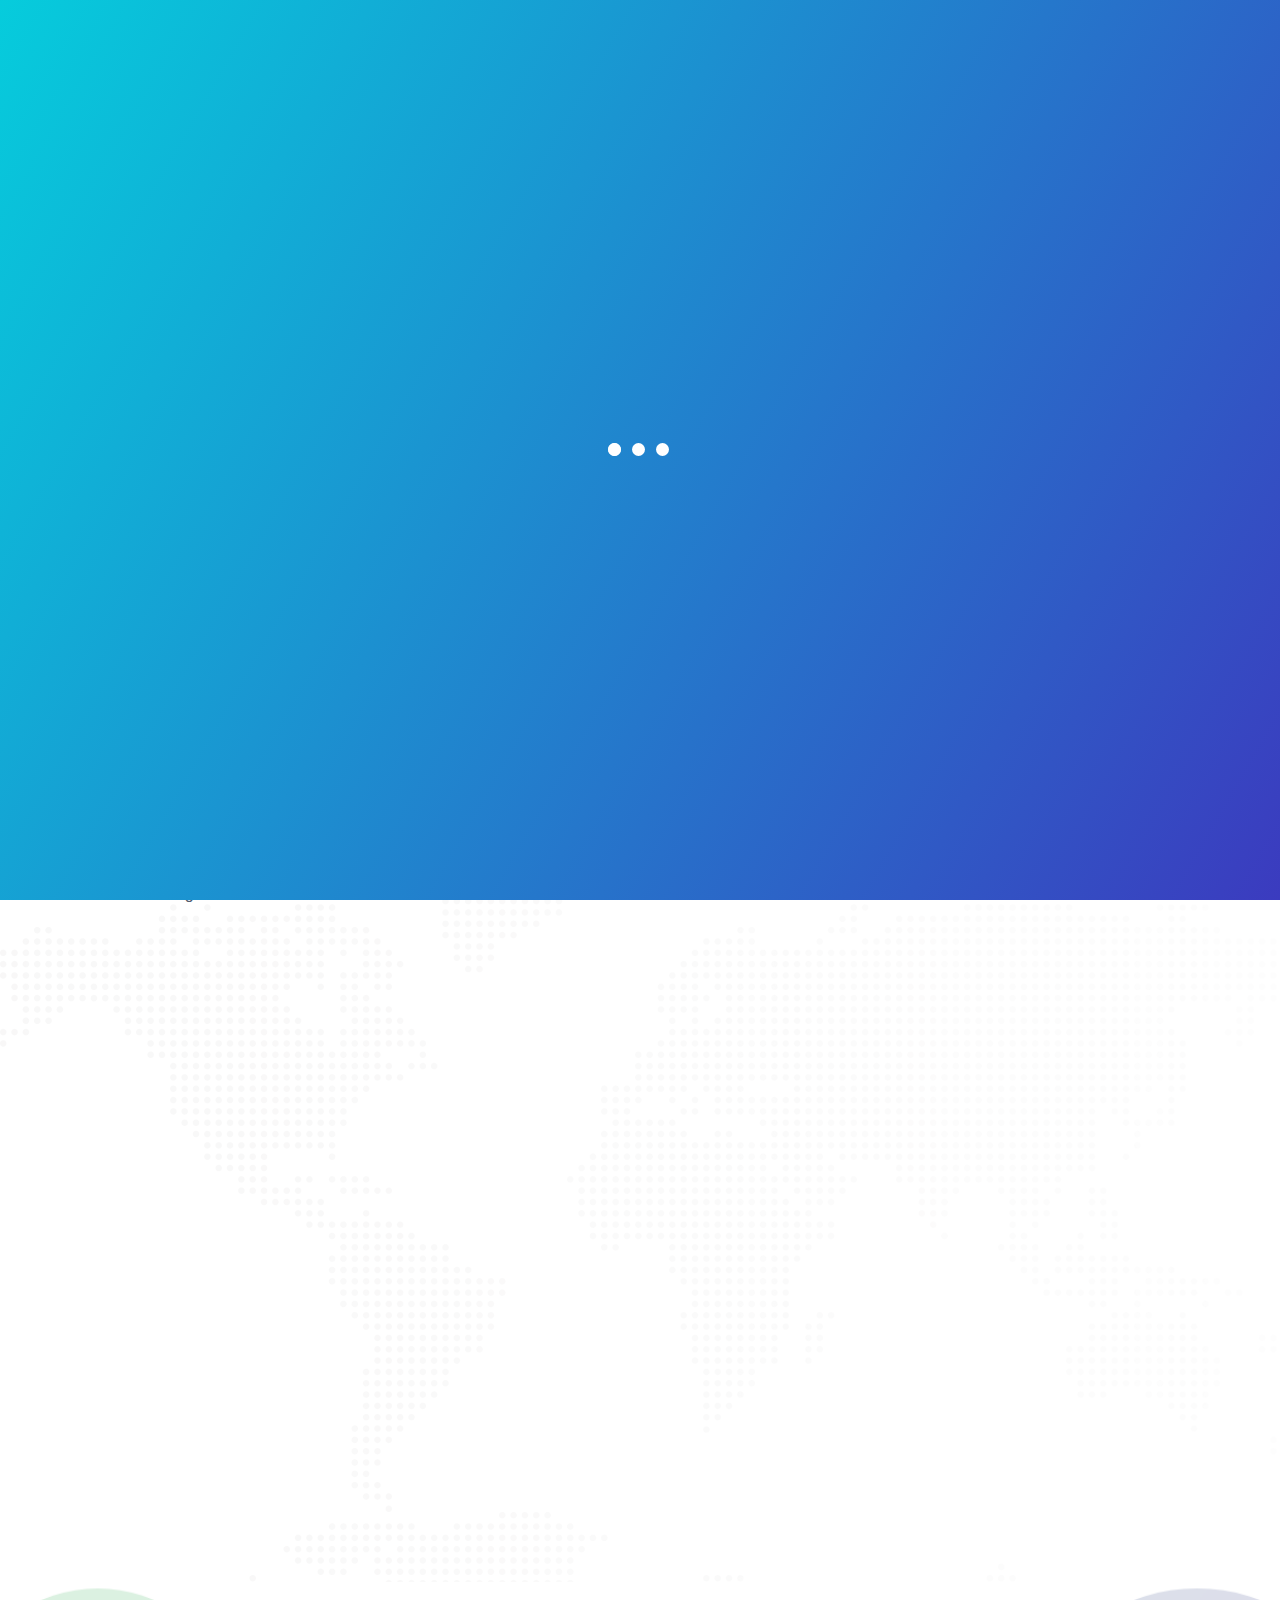
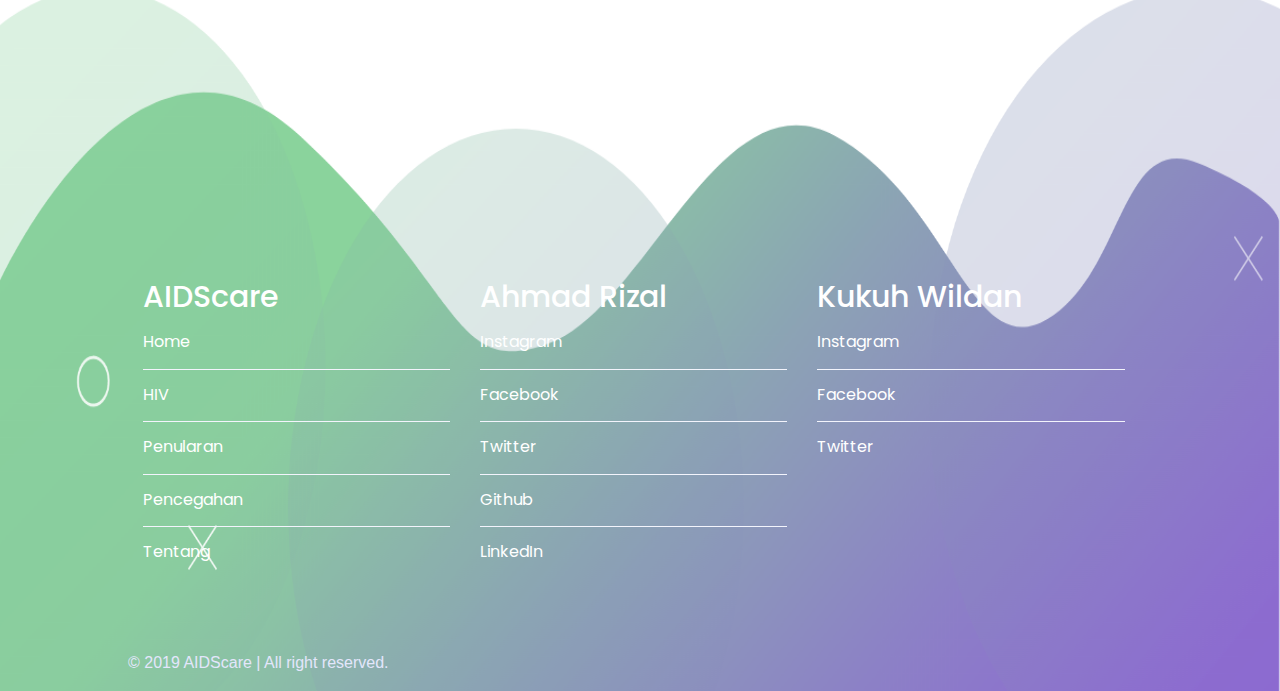
==== commit 6f8ae2bd: "final done" ====
--- a/index-2.html
+++ b/index-2.html
@@ -5,6 +5,7 @@
     <meta charset="UTF-8">
     <meta name="viewport" content="width=device-width, initial-scale=1.0">
     <meta http-equiv="X-UA-Compatible" content="ie=edge">
+    <link rel="icon" type="image/png" href="img/icon-mini.png" />
     <!-- fonts -->
     <link href="https://fonts.googleapis.com/css?family=Poppins&display=swap" rel="stylesheet">
     <link href="https://fonts.googleapis.com/css?family=Montserrat:500&display=swap" rel="stylesheet">
@@ -116,7 +117,10 @@
                 <p class="boldr">Tipe HIV</p>
 
                 <p class="indent">
-                    Virus HIV terbagi menjadi 2 tipe utama, yaitu HIV-1 dan HIV-2. Masing-masing tipe terbagi lagi
+                    Virus HIV terbagi menjadi 2 tipe utama, yaitu <strong
+                        style="color : rgb(24, 105, 163); font-weight: bold; ">HIV-1</strong> dan <strong
+                            style="color : rgb(24, 105, 163); font-weight: bold; ">HIV-2</strong>. Masing-masing tipe
+                        terbagi lagi
                     menjadi
                     beberapa subtipe. Pada banyak kasus, infeksi HIV disebabkan oleh HIV-1, 90% di antaranya adalah
                     HIV-1
@@ -157,7 +161,7 @@
                 <div class="break"></div>
 
                 <p class="indent">
-                    Pada tahun 1983, Jean Claude Chermann dan Françoise Barré-Sinoussi dari Prancis berhasil mengisolasi
+                    Pada tahun 1983, <strong style="color : rgb(24, 105, 163); font-weight: bold; ">Jean Claude Chermann</strong> dan <strong style="color : rgb(24, 105, 163); font-weight: bold; ">Françoise Barré-Sinoussi </strong> dari Prancis berhasil mengisolasi
                     HIV
                     untuk pertama kalinya dari seorang penderita sindrom limfadenopati. Pada awalnya, virus itu disebut
                     ALV (lymphadenopathy-associated virus) Bersama dengan Luc Montagnier, mereka membuktikan bahwa virus
@@ -186,18 +190,19 @@
 
     <!-- end of container -->
 
-    <!-- footer -->
+
+<!-- footer -->
     <footer>
         <div class="side-side">
             <ul>
                 <li>
-                    <h3>Explore</h3>
+                    <h3>AIDScare</h3>
                 </li>
-                <li class="page-scroll"><a href="#home">Home</a></li>
-                <li class="page-scroll"><a href="#pahlawan">HIV</a></li>
-                <li class="page-scroll"><a href="#team">Penularan</a></li>
-                <li class="page-scroll"><a href="#team">Pencegahan</a></li>
-                <li class="page-scroll"><a href="#team">Tentang</a></li>
+                <li class="page-scroll"><a href="index.html">Home</a></li>
+                <li class="page-scroll"><a href="index-2.html">HIV</a></li>
+                <li class="page-scroll"><a href="index-3.html">Penularan</a></li>
+                <li class="page-scroll"><a href="index-4.html">Pencegahan</a></li>
+                <li class="page-scroll"><a href="index-5.html">Tentang</a></li>
             </ul>
 
         </div>
--- a/css/navbar.css
+++ b/css/navbar.css
@@ -171,7 +171,7 @@
   position: relative;
 }
 
-nav h4 a{
+nav h4 a {
   color: white;
   text-decoration: none;
 }
@@ -341,7 +341,7 @@
   nav .nav-wrapper {
     z-index: 1;
     -webkit-transition: 1s;
-    transition: 0.7s;
+    transition: 0.5s;
     position: fixed;
     top: 0px;
     bottom: 0px;
@@ -484,7 +484,7 @@
   right: 0px;
   top: 0px;
   bottom: 0px;
-  background: linear-gradient(120deg, #3B3BBF, #06CCDC) !important;
+  background: linear-gradient(300deg, #3B3BBF, #06CCDC) !important;
 }
 
 .lds-ellipsis {
@@ -628,13 +628,14 @@
 
   border: 1px solid rgba(20, 201, 247, 0.8);
   border-radius: 4px;
+  
 
 }
 
 .pop-up .inside-pop-up .header-pop-up {
   width: 100%;
   height: 50px;
-  background: linear-gradient(0deg, rgb(20, 201, 247), #11AFD6);
+  background: linear-gradient(270deg, #3D37BE, #05D1DD);
 }
 
 .header-pop-up p {
@@ -651,16 +652,17 @@
   right: 15px;
   top: 15px;
   font-size: 17px;
-  color: rgba(0, 0, 0, 0.5);
+  color: rgba(255, 255, 255, 0.9);
   cursor: pointer;
 }
 
 .content-pop {
   width: 100%;
   height: calc(100% - 50px);
-  background-image: url(../img/donate.jpg);
-  background-size: 100% !important;
-  filter: grayscale(0.65) blur(.5px);
+  background-image: url(../img/hiv-02.jpg);
+  background-size: 100% 100% !important;
+  filter:  blur(.5px);
+  background-position-y: -15px;
 
 }
 
@@ -670,7 +672,7 @@
   min-width: 209px;
   display: block;
   padding: 15px 20px;
-  background: linear-gradient(0deg, #f2a347, #edbd45);
+  background: linear-gradient(270deg, #3D37BE, #05D1DD);
   border-radius: 10px;
   color: white;
   bottom: 10px;
@@ -682,9 +684,37 @@
 
 }
 
-.donasi-btn:hover {
+.donasi-btn::after {
+  content: 'Donasi Sekarang';
+  position: absolute;
+  text-align: center;
+  
+  display: block;
+  padding: 15px 20px;
+  background: white;
+  border-radius: 10px;
+  color: #3D37BE;
+  text-decoration: none;
+  left: 0px;
+  top: 0px;
+  right: 0px;
+  bottom: 0px;
+  font-family: 'Poppins',
+    sans-serif;
+  font-size: 20px;
+  opacity: 0!important;
+}
+
+
+
+/* .donasi-btn:hover {
   transition: color 0.4s;
   color: rgba(255, 255, 255, 0.5);
+} */
+
+.donasi-btn:hover::after{
+  transition: opacity 0.5s;
+  opacity: 1!important;
 }
 
 @media (max-width: 914px) {
@@ -730,10 +760,10 @@
 
 /* Handle */
 ::-webkit-scrollbar-thumb {
-  border-top-left-radius: 15px;
-  border-top-right-radius: 15px;
-  border-bottom-left-radius: 15px;
-  border-bottom-right-radius: 15px;
+  /* border-top-left-radius: 15px;
+  border-top-right-radius: 15px; */
+  /* border-bottom-left-radius: 15px;
+  border-bottom-right-radius: 15px; */
   background: -webkit-gradient(linear, left bottom, left top, from(#3B3CBF), to(#07C9DB));
   background: linear-gradient(0deg, #3B3CBF, #07C9DB);
 }
@@ -759,9 +789,9 @@
 
 .scup {
   position: absolute;
-  left : 50%;
-  top : 50%;
-  transform: translate(-50% , -50%);
+  left: 50%;
+  top: 50%;
+  transform: translate(-50%, -50%);
   font-size: 20px;
   color: white;
   cursor: pointer;
@@ -769,180 +799,203 @@
 
 
 
- /* ================================================== FOOTER ===================================================== */
- footer {
-   margin-top: 50px;
-   display: block;
-   width: 100%;
-   height: auto;
-   /* background-color: orange; */
-   background-image: url('../img/footer.png');
-   background-repeat: no-repeat;
-   background-size: 100% 100%;
-   padding: 15px 10%;
-   padding-top: 170px;
-   /* padding-bottom: 50px; */
- }
-
- footer .side-side {
-   width: 30%;
-   display: inline-block;
-   height: auto;
-   /* background-color: red; */
-   float: left;
-   margin: 0px 15px;
- }
-
-
- .side-side ul {
-   width: 100%;
-   height: auto;
-   /* background-color: pink; */
- }
-
-
-
- .side-side ul li {
-
-   height: 52.5px;
-   width: 100%;
-   border-bottom: 2px solid rgb(243, 244, 252);
-   padding: 13px 0 13px 0;
- }
-
- .side-side ul li h3 {
-   font-family: 'Montserrat',
-     sans-serif;
-   font-size: 30px;
-   font-weight: 500;
-   line-height: auto;
-   height: auto;
-   display: block;
-
-   text-decoration: none solid rgb(255, 255, 255);
-   text-align: left;
-   text-transform: uppercase;
-   word-spacing: 0px;
-   color: #ffffff;
-
- }
-
- .side-side ul li:first-child {
-   height: auto;
-   border-bottom: 0px;
-   padding: 0;
-
-   padding-bottom: 5px;
-   /* background-color: red; */
- }
-
- .side-side ul li:last-child {
-   border-bottom: 0px dotted #E3E6FC;
- }
-
- .side-side ul li a {
-   display: block;
-   width: 100%;
-   height: 100%;
-   font-family: 'Montserrat',
-     sans-serif;
-   font-size: 16px;
-   line-height: 24px;
-   text-decoration: none solid rgb(255, 255, 255);
-   word-spacing: 0px;
-   color: #FFFFFF;
- }
-
- @media (max-width : 1125px) {
-   footer {
-     padding: 15px 5%;
-   }
-
-   footer .side-side {
-     width: 27%;
-     display: inline-block;
-     height: auto;
-     /* background-color: red; */
-     float: left;
-     margin: 0px 15px;
-   }
-
-   .side-side ul li h3 {
-     font-family: Poppins,
-       sans-serif;
-     font-size: 20px;
-     font-weight: 600;
-     line-height: 30.5px;
-     height: 52.5px;
-     display: block;
-
-     text-decoration: none solid rgb(255, 255, 255);
-     text-align: left;
-     text-transform: uppercase;
-     word-spacing: 0px;
-     color: #ffffff;
-
-   }
-
-   .side-side ul li:first-child {
-     height: auto;
-     padding-bottom: 5px;
-   }
- }
-
- @media (max-width : 657px) {
-   footer {
-
-     padding: 15px 30px;
-     padding-top: 75px;
-     background-repeat: no-repeat;
-     background-size: cover;
-     overflow: hidden;
-   }
-
-   footer .side-side {
-     width: 100%;
-     display: inline-block;
-     height: auto;
-     /* background-color: red; */
-
-     float: none;
-     margin: 0px 0px;
-
-   }
-
-   .side-side ul li h3 {
-     height: auto;
-   }
-
-   .side-side ul li:first-child {
-     margin-top: 40px;
-     height: auto;
-     padding-bottom: 0px;
-     /* background-color: red; */
-   }
- }
-
-
- .copyright {
-   margin-top: 70px;
-   font-family: "Open Sans",
-     sans-serif;
-   font-size: 16px;
-   line-height: 26px;
-   text-decoration: none solid rgb(227, 230, 252);
-   text-align: left;
-   word-spacing: 0px;
-   color: rgb(227, 230, 252);
- }
-
- @media (max-width : 657px) {
-   .copyright {
-     text-align: center;
-   }
- }
-
- .break-left{
-   clear: left;
- }
+/* ================================================== FOOTER ===================================================== */
+footer {
+  margin-top: 0px;
+  display: block;
+  width: 100%;
+  height: auto;
+  /* background-color: orange; */
+  background-image: url('../img/fiuter.png');
+  background-repeat: no-repeat;
+  background-size: 100% 100%;
+  padding: 15px 10%;
+  padding-top: 300px;
+  /* padding-bottom: 50px; */
+}
+
+footer .side-side {
+  width: 30%;
+  display: inline-block;
+  height: auto;
+  /* background-color: red; */
+  float: left;
+  margin: 0px 15px;
+}
+
+
+.side-side ul {
+  width: 100%;
+  height: auto;
+  /* background-color: pink; */
+}
+
+
+
+.side-side ul li {
+
+  height: 52.5px;
+  width: 100%;
+  border-bottom: 1px solid rgb(243, 244, 252);
+  padding: 13px 0 13px 0;
+}
+
+.side-side ul li h3 {
+  font-family: 'Poppins',
+    sans-serif;
+  font-size: 30px;
+  font-weight: 500;
+  line-height: auto;
+  height: auto;
+  display: block;
+
+  text-decoration: none solid rgb(255, 255, 255);
+  text-align: left;
+  /* text-transform: uppercase; */
+  word-spacing: 0px;
+  color: #ffffff;
+
+}
+
+.side-side ul li:first-child {
+  height: auto;
+  border-bottom: 0px;
+  padding: 0;
+
+  padding-bottom: 5px;
+  /* background-color: red; */
+}
+
+.side-side ul li:last-child {
+  border-bottom: 0px dotted #E3E6FC;
+}
+
+.side-side ul li a {
+  display: block;
+  width: 100%;
+  height: 100%;
+  font-family: 'Poppins',
+    sans-serif;
+  font-size: 16px;
+  line-height: 24px;
+  text-decoration: none solid rgb(255, 255, 255);
+  word-spacing: 0px;
+  color: #FFFFFF;
+}
+
+.side-side ul li:hover a{
+  font-weight: bold;
+}
+
+@media (max-width : 1125px) {
+  footer {
+    padding: 15px 5%;
+  }
+
+  footer .side-side {
+    width: 27%;
+    display: inline-block;
+    height: auto;
+    /* background-color: red; */
+    float: left;
+    margin: 0px 15px;
+  }
+
+  .side-side ul li h3 {
+    font-family: Poppins,
+      sans-serif;
+    font-size: 20px;
+    font-weight: 600;
+    line-height: 30.5px;
+    height: 52.5px;
+    display: block;
+
+    text-decoration: none solid rgb(255, 255, 255);
+    text-align: left;
+    text-transform: uppercase;
+    word-spacing: 0px;
+    color: #ffffff;
+
+  }
+
+  .side-side ul li:first-child {
+    height: auto;
+    padding-bottom: 5px;
+  }
+}
+
+@media (max-width : 657px) {
+  footer {
+
+    padding: 15px 30px;
+    padding-top: 75px;
+    background-repeat: no-repeat;
+    background-size: cover;
+    overflow: hidden;
+  }
+
+  footer .side-side {
+    width: 100%;
+    display: inline-block;
+    height: auto;
+    /* background-color: red; */
+
+    float: none;
+    margin: 0px 0px;
+
+  }
+
+  .side-side ul li h3 {
+    height: auto;
+  }
+
+  .side-side ul li:first-child {
+    margin-top: 40px;
+    height: auto;
+    padding-bottom: 0px;
+    /* background-color: red; */
+  }
+}
+
+
+.copyright {
+  margin-top: 70px;
+  font-family: "Open Sans",
+    sans-serif;
+  font-size: 16px;
+  line-height: 26px;
+  text-decoration: none solid rgb(227, 230, 252);
+  text-align: left;
+  word-spacing: 0px;
+  color: rgb(227, 230, 252);
+}
+
+@media (max-width : 657px) {
+  .copyright {
+    text-align: center;
+  }
+}
+
+.break-left {
+  clear: left;
+}
+
+@media (max-width : 450px){
+  .donasi-btn{
+    min-width: 190px;
+    padding: 10px 15px;
+    border-radius: 10px;
+    color: white;
+    font-size: 17px;
+  }
+
+  .donasi-btn::after {
+    content: 'Donasi Sekarang';
+    padding: 10px 15px;
+    background: white;
+    color: #3D37BE;
+    font-size: 17px;
+  }
+
+}
 /*# sourceMappingURL=navbar.css.map */--- a/css/hiv.css
+++ b/css/hiv.css
@@ -46,8 +46,9 @@
 
 .container-f .img-wrapper.kokam {
   background: linear-gradient(120deg, #06CEDC, #3B3DBF);
-  margin-left: 23px;
+  margin-right: 23px;
   margin-bottom: 0px;
+  float: left;
 }
 
 .container-f .img-wrapper img {
